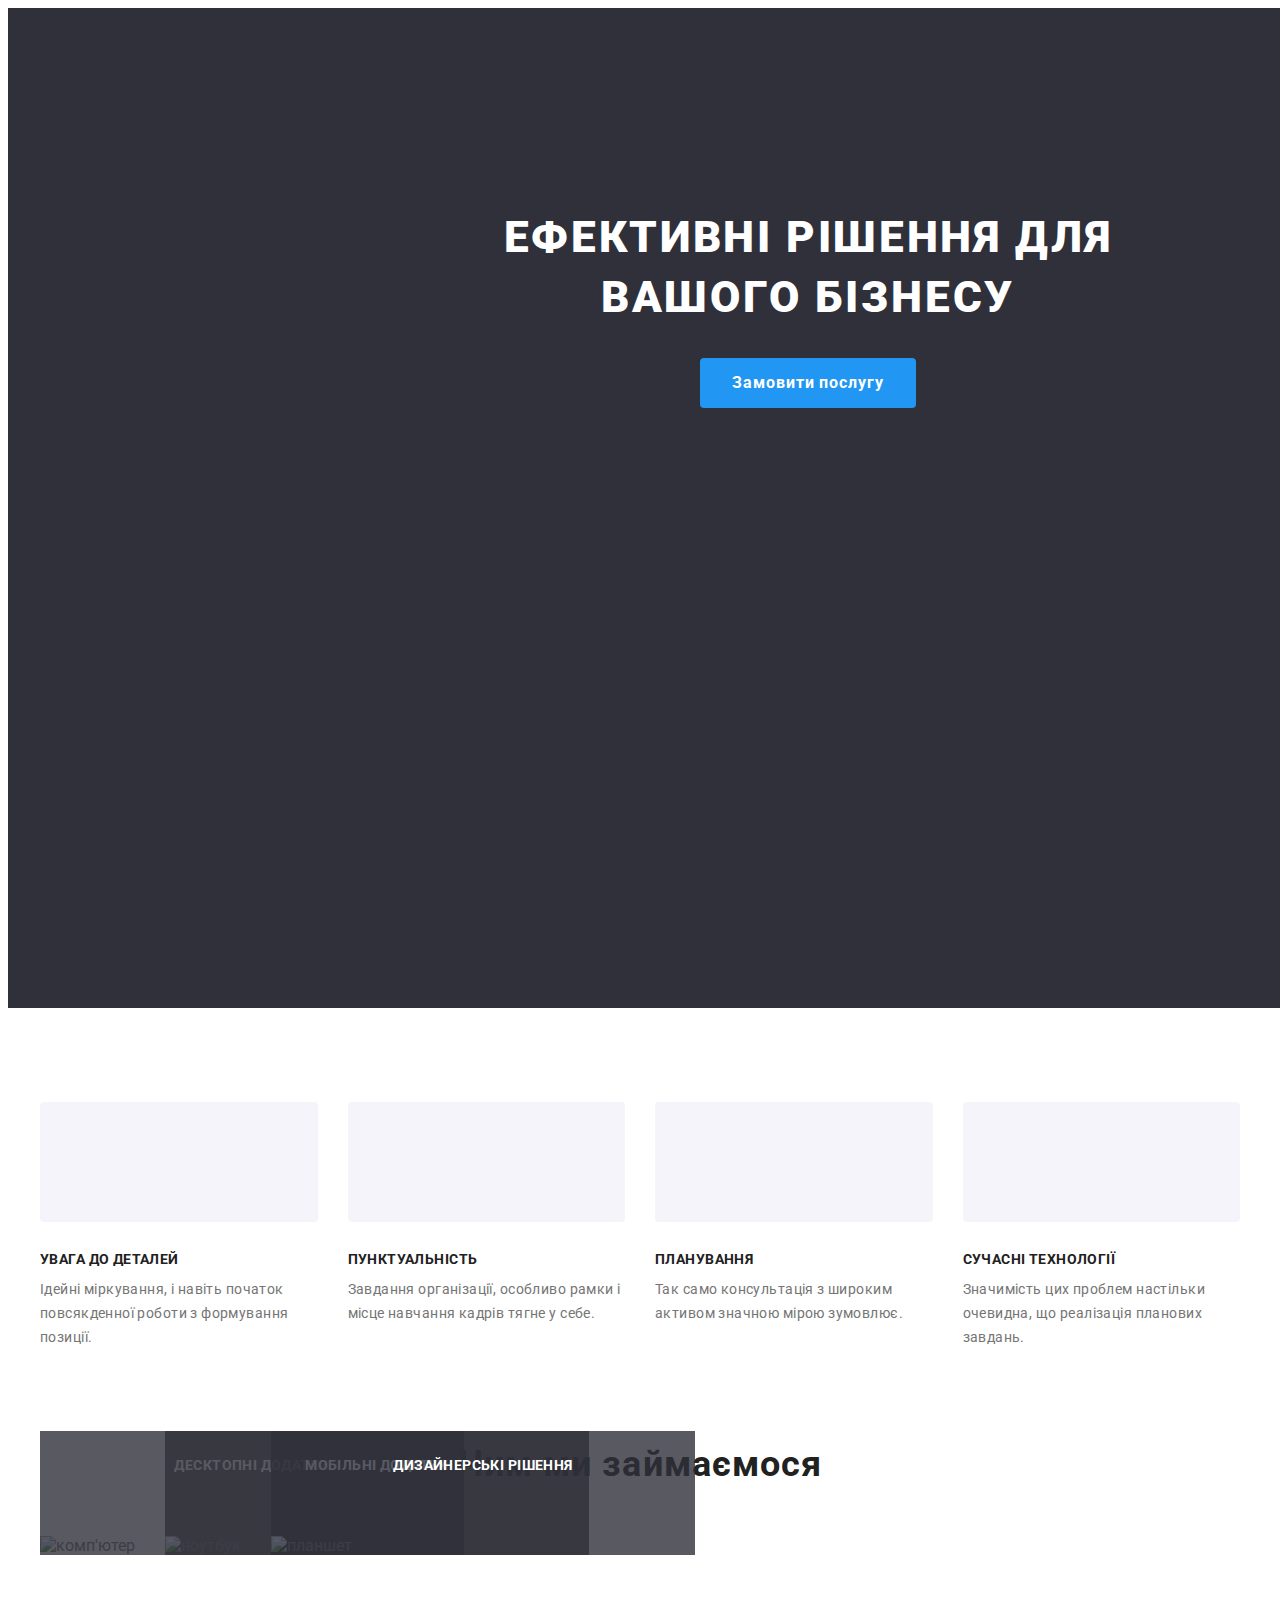
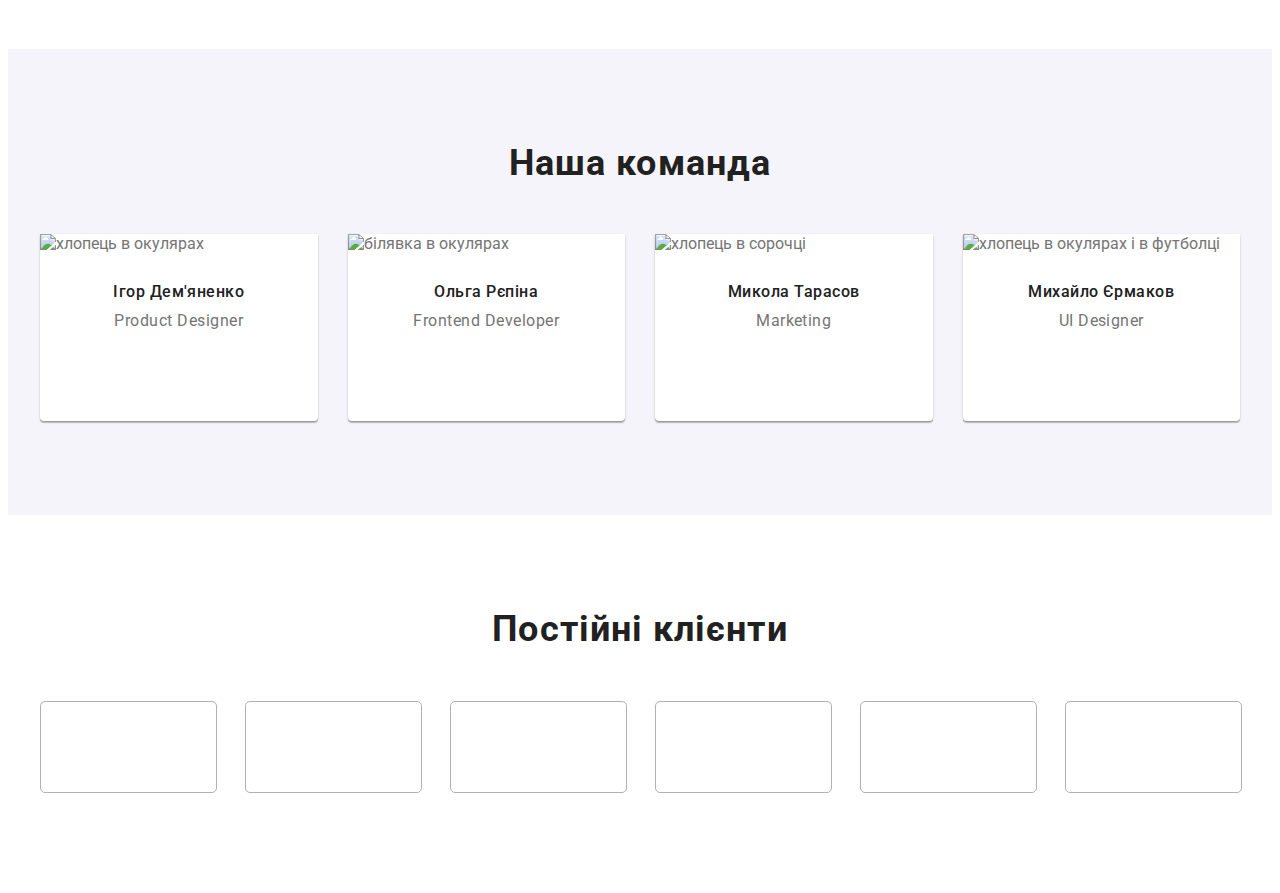
==== index.html @ dd95f2dc "hw 08-1" ====
<!DOCTYPE html>
<html lang="uk">
  <head>
    <meta charset="UTF-8" />
    <meta http-equiv="X-UA-Compatible" content="IE=edge" />
    <meta name="viewport" content="width=device-width, initial-scale=1.0" />
    <link rel="preconnect" href="https://fonts.googleapis.com" />
    <link rel="preconnect" href="https://fonts.gstatic.com" crossorigin />
    <link
      href="https://fonts.googleapis.com/css2?family=Raleway:wght@700&family=Roboto:wght@400;500;700;900&display=swap"
      rel="stylesheet"
    />
    <link
      rel="stylesheet" href="https://cdnjs.cloudflare.com/ajax/libs/modern-normalize/1.1.0/modern-normalize.min.css" integrity="sha512-wpPYUAdjBVSE4KJnH1VR1HeZfpl1ub8YT/NKx4PuQ5NmX2tKuGu6U/JRp5y+Y8XG2tV+wKQpNHVUX03MfMFn9Q==" crossorigin="anonymous" referrerpolicy="no-referrer" />
      <link rel="stylesheet" href="./css/main.min.css" />
    <title>Студія</title>
  </head>
  <body>
    <!-- Шапка сайту -->
    <!-- <header class="page-header">
      <div class="container main-nav">
        <nav class="header-nav">
          <a href="./index.html" class="header-logo link"
            ><span class="logo">Web</span>Studio</a
          >
          <ul class="nav-list list">
            <li class="item">
              <a href="" class="header-link link current">Студія</a>
            </li>
            <li class="item">
              <a href="./portfolio.html" class="header-link link">Портфоліо</a>
            </li>
            <li class="item">
              <a href="" class="header-link link">Контакти</a>
            </li>
          </ul>
        </nav>
        
        <ul class="contact-list list">
          <li class="item">
            <a href="mailto:info@devstudio.com" class="contact-link link"
              > <svg class="contact-icon" width="16" height="12">
                <use href="./images/icons.svg#icon-envelope"></use>
              </svg>info@devstudio.com</a
            >
          </li>
          <li class="item">
            <a href="tel:+380961111111" class="contact-link link"
              ><svg class="contact-icon" width="10" height="16">
                <use href="./images/icons.svg#icon-smartphone"></use>
              </svg>+38 096 111 11 11</a
            >
          </li>
        </ul>
        
      </div>
    </header> -->
    <main>
      <!-- секція герой -->
      <section class="hero bg">
        <div class="container">
        <h1 class="hero-title">Ефективні рішення для вашого бізнесу</h1>
        <button type="button" class="hero-btn" data-modal-open>Замовити послугу</button>
        </div>
      </section>
      <!-- секція наші переваги -->
      <section class="section">
        <div class="container">
        <h2 class="section-title visually-hidden">Наші переваги</h2>
        <ul class="list card-list">
          <li class="card-list__item">
            <div class="card-list__icon-container">
              <svg class="card-list__icon" width="70" height="70">
                <use href="./images/icons.svg#icon-antenna"></use>
              </svg>
            </div>
            <h3 class="card-list__title">Увага до деталей</h3>
            <p class="card-list__text">
              Ідейні міркування, і навіть початок повсякденної роботи з
              формування позиції.
            </p>
          </li>
          <li class="card-list__item">
            <div class="card-list__icon-container">
              <svg class="card-list__icon" width="70" height="70">
                <use href="./images/icons.svg#icon-clock"></use>
              </svg>
            </div>
            <h3 class="card-list__title">Пунктуальність</h3>
            <p class="card-list__text">
              Завдання організації, особливо рамки і місце навчання кадрів тягне
              у себе.
            </p>
          </li>
          <li class="card-list__item">
            <div class="card-list__icon-container">
              <svg class="card-list__icon" width="70" height="70">
                <use href="./images/icons.svg#icon-diagram"></use>
              </svg>
            </div>
            <h3 class="card-list__title">Планування</h3>
            <p class="card-list__text">
              Так само консультація з широким активом значною мірою зумовлює.
            </p>
          </li>
          <li class="card-list__item">
            <div class="card-list__icon-container">
              <svg class="card-list__icon" width="70" height="70">
                <use href="./images/icons.svg#icon-astronaut"></use>
              </svg>
            </div>
            <h3 class="card-list__title">Сучасні технології</h3>
            <p class="card-list__text">
              Значимість цих проблем настільки очевидна, що реалізація планових
              завдань.
            </p>
          </li>
        </ul>
        </div>
      </section>
      <!-- секція Завдання -->
      <section class="section picture-section">
        <div class="container">
        <h2 class="section-title">Чим ми займаємося</h2>
        <ul class="list picture-list">
          <li class="picture-list__item">
            <img src="./images/img1.jpg" alt="комп'ютер" width="370" />
            <p class="picture-list__text">Десктопні додатки</p>
          </li>
          
          <li class="picture-list__item">
            <img src="./images/img2.jpg" alt="ноутбук" width="370" />
            <p class="picture-list__text">Мобільні додатки</p>
          </li>
          <li class="picture-list__item">
            <img src="./images/img3.jpg" alt="планшет" width="370" />
            <p class="picture-list__text">Дизайнерські рішення</p>
          </li>
        </ul>
        </div>
      </section>
      <!-- секція наша команда  -->
      <section class="section comand">
        <div class="container">
        <h2 class="section-title">Наша команда</h2>
        <ul class="comand-list list">
          <li class="comand-item">
            <img src="./images/img4.jpg" class="comand-photo" alt="хлопець в окулярах" width="270" />
            <div class="personal-card">
            <h3 class="comand-name">Ігор Дем'яненко</h3>
            <p class="comand-text" lang="en">Product Designer</p>
            <ul class="comand-soc-list list">
              <li class="comand-soc-item">
                <a href="" class="comand-soc-link link"
                target="_blank" rel="noopener noreferrer nofollow">
                  <svg class="comand-soc-icon" width="20" height="20">
                    <use href="./images/icons.svg#icon-instagram"></use>
                  </svg>
                </a>
              </li>
              <li class="comand-soc-item">
                <a href="" class="comand-soc-link link"
                target="_blank"
              rel="noopener noreferrer nofollow">
                  <svg class="comand-soc-icon" width="20" height="20">
                    <use href="./images/icons.svg#icon-twitter"></use>
                  </svg>
                </a>
              </li>
              <li class="comand-soc-item">
                <a href="" class="comand-soc-link link"
                target="_blank"
              rel="noopener noreferrer nofollow">
                  <svg class="comand-soc-icon" width="20" height="20">
                    <use href="./images/icons.svg#icon-facebook"></use>
                  </svg>
                </a>
              </li>
              <li class="comand-soc-item">
                <a href="" class="comand-soc-link link"
                target="_blank"
              rel="noopener noreferrer nofollow">
                  <svg class="comand-soc-icon" width="20" height="20">
                    <use href="./images/icons.svg#icon-linkedin"></use>
                  </svg>
                </a>
              </li>

            </ul>
            </div>
          </li>
          <li class="comand-item">
            <img src="./images/img5.jpg" class="comand-photo" alt="білявка в окулярах" width="270" />
            <div class="personal-card">
            <h3 class="comand-name">Ольга Рєпіна</h3>
            <p class="comand-text" lang="en">Frontend Developer</p>
            <ul class="comand-soc-list list">
              <li class="comand-soc-item">
                <a href="" class="comand-soc-link link"
                target="_blank"
              rel="noopener noreferrer nofollow">
                  <svg class="comand-soc-icon" width="20" height="20">
                    <use href="./images/icons.svg#icon-instagram"></use>
                  </svg>
                </a>
              </li>
              <li class="comand-soc-item">
                <a href="" class="comand-soc-link link"
                target="_blank"
              rel="noopener noreferrer nofollow">
                  <svg class="comand-soc-icon" width="20" height="20">
                    <use href="./images/icons.svg#icon-twitter"></use>
                  </svg>
                </a>
              </li>
              <li class="comand-soc-item">
                <a href="" class="comand-soc-link link"
                target="_blank"
              rel="noopener noreferrer nofollow">
                  <svg class="comand-soc-icon" width="20" height="20">
                    <use href="./images/icons.svg#icon-facebook"></use>
                  </svg>
                </a>
              </li>
              <li class="comand-soc-item">
                <a href="" class="comand-soc-link link"
                target="_blank"
              rel="noopener noreferrer nofollow">
                  <svg class="comand-soc-icon" width="20" height="20">
                    <use href="./images/icons.svg#icon-linkedin"></use>
                  </svg>
                </a>
              </li>

            </ul>
            </div>
          </li>
          <li class="comand-item">
            <img src="./images/img6.jpg" class="comand-photo" alt="хлопець в сорочці" width="270" />
            <div class="personal-card">
            <h3 class="comand-name">Микола Тарасов</h3>
            <p class="comand-text" lang="en">Marketing</p>
            <ul class="comand-soc-list list">
              <li class="comand-soc-item">
                <a href="" class="comand-soc-link link"
                target="_blank"
              rel="noopener noreferrer nofollow">
                  <svg class="comand-soc-icon" width="20" height="20">
                    <use href="./images/icons.svg#icon-instagram"></use>
                  </svg>
                </a>
              </li>
              <li class="comand-soc-item">
                <a href="" class="comand-soc-link link"
                target="_blank"
              rel="noopener noreferrer nofollow">
                  <svg class="comand-soc-icon" width="20" height="20">
                    <use href="./images/icons.svg#icon-twitter"></use>
                  </svg>
                </a>
              </li>
              <li class="comand-soc-item">
                <a href="" class="comand-soc-link link"
                target="_blank"
              rel="noopener noreferrer nofollow">
                  <svg class="comand-soc-icon" width="20" height="20">
                    <use href="./images/icons.svg#icon-facebook"></use>
                  </svg>
                </a>
              </li>
              <li class="comand-soc-item">
                <a href="" class="comand-soc-link link"
                target="_blank"
              rel="noopener noreferrer nofollow">
                  <svg class="comand-soc-icon" width="20" height="20">
                    <use href="./images/icons.svg#icon-linkedin"></use>
                  </svg>
                </a>
              </li>

            </ul>
            </div>
          </li>
          <li class="comand-item">
            <img
              src="./images/img7.jpg" class="comand-photo"
              alt="хлопець в окулярах і в футболці"
              width="270"
            />
            <div class="personal-card">
            <h3 class="comand-name">Михайло Єрмаков</h3>
            <p class="comand-text" lang="en">UI Designer</p>
            <ul class="comand-soc-list list">
              <li class="comand-soc-item">
                <a href="" class="comand-soc-link link"
                target="_blank"
              rel="noopener noreferrer nofollow">
                  <svg class="comand-soc-icon" width="20" height="20">
                    <use href="./images/icons.svg#icon-instagram"></use>
                  </svg>
                </a>
              </li>
              <li class="comand-soc-item">
                <a href="" class="comand-soc-link link"
                target="_blank"
              rel="noopener noreferrer nofollow">
                  <svg class="comand-soc-icon" width="20" height="20">
                    <use href="./images/icons.svg#icon-twitter"></use>
                  </svg>
                </a>
              </li>
              <li class="comand-soc-item">
                <a href="" class="comand-soc-link link"
                target="_blank"
              rel="noopener noreferrer nofollow">
                  <svg class="comand-soc-icon" width="20" height="20">
                    <use href="./images/icons.svg#icon-facebook"></use>
                  </svg>
                </a>
              </li>
              <li class="comand-soc-item">
                <a href="" class="comand-soc-link link"
                target="_blank"
              rel="noopener noreferrer nofollow">
                  <svg class="comand-soc-icon" width="20" height="20">
                    <use href="./images/icons.svg#icon-linkedin"></use>
                  </svg>
                </a>
              </li>

            </ul>
            </div>
          </li>
        </ul>
        </div>
      </section>
      <section class="section clients">
        <div class="container">
          <h2 class="section-title">Постійні клієнти</h2>
          <ul class="list icon-list">
          <li class="icon-list__item">
            <a href="" class="link icon-list__link" target="_blank"
              rel="noopener noreferrer nofollow">
              <svg class="icon-list__soc-icon" width="106" height="60">
                <use href="./images/icons.svg#icon-logo"></use>
              </svg>
            </a>
          </li>
          <li class="icon-list__item">
            <a href="" class="link icon-list__link" target="_blank"
              rel="noopener noreferrer nofollow">
              <svg class="icon-list__soc-icon" width="106" height="60">
                <use href="./images/icons.svg#icon-logo-1"></use>
              </svg>
            </a>
          </li>
          <li class="icon-list__item">
            <a href="" class="link icon-list__link" target="_blank"
              rel="noopener noreferrer nofollow">
              <svg class="icon-list__soc-icon" width="106" height="60">
                <use href="./images/icons.svg#icon-logo-2"></use>
              </svg>
            </a>
          </li>
          <li class="icon-list__item">
            <a href="" class="link icon-list__link" target="_blank"
              rel="noopener noreferrer nofollow">
              <svg class="icon-list__soc-icon" width="106" height="60">
                <use href="./images/icons.svg#icon-logo-3"></use>
              </svg>
            </a>
          </li>
          <li class="icon-list__item">
            <a href="" class="link icon-list__link" target="_blank"
              rel="noopener noreferrer nofollow">
              <svg class="icon-list__soc-icon" width="106" height="60">
                <use href="./images/icons.svg#icon-logo-4"></use>
              </svg>
            </a>
          </li>
          <li class="icon-list__item">
            <a href="" class="link icon-list__link" target="_blank"
              rel="noopener noreferrer nofollow">
              <svg class="icon-list__soc-icon" width="106" height="60">
                <use href="./images/icons.svg#icon-logo-5"></use>
              </svg>
            </a>
          </li>
          </ul>
        </div>
      </section>
    </main>
    <!-- футер -->
    <!-- <footer class="page-footer">
      <div class="container">
        <div class="address-container">
      <a href="./index.html" class="header-logo link"
        ><span class="logo">Web</span>Studio</a
      >
      <address class="address">
        <ul class="footer-list list">
          <li class="item">
            <a
              href="https://goo.gl/maps/CPtrU1FHBa2aNyZL9"
              target="_blank"
              rel="noopener noreferrer nofollow"
              class="address-link link"
              >м. Київ, пр-т Лесі Українки, 26</a
            >
          </li>
          <li class="item">
            <a href="mailto:info@devstudio.com" class="address-contacts link"
              >info@devstudio.com</a
            >
          </li>
          <li class="item">
            <a href="tel:+380961111111" class="address-contacts link"
              >+38 096 111 11 11</a
            >
          </li>
        </ul>
      </address>
      </div>  
      
      <div class="footer-soc">
        <p class="footer-soc-title">Приєднуйтесь</p> 
          <ul class="footer-soc-list list">
            <li class="footer-soc-item">
                <a href="" class="footer-soc-link link"
                target="_blank" rel="noopener noreferrer nofollow">
                  <svg class="footer-soc-icon" width="20" height="20">
                    <use href="./images/icons.svg#icon-instagram"></use>
                  </svg>
                  </a>
            </li>
              <li class="footer-soc-item">
                <a href="" class="footer-soc-link link"
                target="_blank"
              rel="noopener noreferrer nofollow">
                  <svg class="footer-soc-icon" width="20" height="20">
                    <use href="./images/icons.svg#icon-twitter"></use>
                  </svg>
                </a>
              </li>
              <li class="footer-soc-item">
                <a href="" class="footer-soc-link link"
                target="_blank"
              rel="noopener noreferrer nofollow">
                  <svg class="footer-soc-icon" width="20" height="20">
                    <use href="./images/icons.svg#icon-facebook"></use>
                  </svg>
                </a>
              </li>
              <li class="footer-soc-item">
                <a href="" class="footer-soc-link link"
                target="_blank"
              rel="noopener noreferrer nofollow">
                  <svg class="footer-soc-icon" width="20" height="20">
                    <use href="./images/icons.svg#icon-linkedin"></use>
                  </svg>
                </a>
              </li>
          </ul>
        
      </div>
      <div class="send-container">
        <p class="send-title">Підпишіться на розсилку</p>
        <form class="user-send">          
          <input 
          type="email"
          name="email"
          id="email"
          class="send-input"
          placeholder="E-mail">
          <button type="submit" class="send-btn">Підписатися</button>          
        </form>
      </div>
      </div>
    </footer> -->


    <!-- <div class="backdrop is-hidden" data-modal>
      <div class="modal">
        <button type="button" class="modal-close" data-modal-close>
          <svg class="modal-close-icon" width="18" height="18">
            <use href="./images/icons.svg#icon-close-black"></use>
          </svg>
        </button>
        <p class="modal-title">Залиште свої дані, ми вам передзвонимо</p>
        <form  class="modal-form">
          <div class="modal-field">
          <label for="user-name" class="input-label">Ім'я</label>           
          <div class="input-wrap">
          <input
                type="text"
                name="user-name"
                class="modal-input"                
                id="user-name"/>
          <svg class="modal-input-icon" width="18" height="18">
            <use href="./images/icons.svg#icon-person-modal"></use>
          </svg>
          </div>
          </div>
          
          <div class="modal-field">
          <label for="user-tel" class="input-label">Телефон</label>            
          <div class="input-wrap">
          <input type="tel" name="user-tel" class="modal-input" id="user-tel">
          <svg class="modal-input-icon" width="18" height="18">
            <use href="./images/icons.svg#icon-phone-modal"></use>
          </svg>
          </div> 
          </div>
          <div class="modal-field">
          <label for="user-email" class="input-label">Пошта</label>             
          <div class="input-wrap">
          <input type="email" name="user-email" class="modal-input" id="user-email">
          <svg class="modal-input-icon" width="18" height="18">
            <use href="./images/icons.svg#icon-email-modal"></use>
          </svg>
        </div> 
        </div>
        
            <label for="user-comment" class="input-label">Коментар</label>
            <textarea
              name="user-comment"
              id="user-comment"
              class="modal-text"
              placeholder="Введіть текст"></textarea> 

              <div class="modal-field modal-check">
            <input
              type="checkbox"
              name="privacy"
              id="privacy"
              class="input-check visually-hidden"/>
            <label for="privacy" class="check-text">
              <span>
                <svg class="check-icon" width="16" height="15">
                  <use href="./images/icons.svg#icon-check"></use>
                </svg>
              </span>
            Погоджуюся з розсилкою та приймаю <a href="" class="check-deal"> Умови договору</a></label>
          </div>         
                                
          <button type="submit" class="modal-send">Відправити</button>
        </form>
      </div>
      </div> -->
    
    <script src="./js/modal.js"></script>
  </body>
</html>
---- css/main.min.css ----
:root{--page-back-color: #ffffff;--hero-back-color: #2f303a;--command-back-color: #f5f4fa;--footer-back-color: #2f303a;--primary-text-color: #757575;--title-text-color: #212121;--accent-text-color: #2196f3;--logo-text-color: #000000;--header-contacts-color: #757575;--hero-title-color: #ffffff;--footer-address-color: #ffffff;--footer-contacts-color: rgba(255, 255, 255, 0.6);--color-border-clients: #AFB1B8;--comand-soc-link: #AFB1B8;--color-soc-footer: #ffffff;--comand-soc-hover: #2196f3;--color-projects-top: #ffffff;--background-modal: #ffffff;--color-modal-title: #212121;--button-form-send: #2196f3;--background-form-send: #188CE8;--modal-label: #757575}p,h1,h2,h3,h4,h5,h6{margin:0}ul,ol{padding-left:0;margin:0}button{cursor:pointer}address{font-style:normal}img{display:block;max-width:100%;height:auto;width:100%}body{background:var(--page-back-color);font-family:"Roboto",sans-serif;color:var(--primary-text-color)}.link{text-decoration:none}.list{list-style:none}.section{padding-top:60px;padding-bottom:60px}.section:nth-child(3){padding-top:0}@media screen and (min-width: 1200px){.section{padding-top:94px;padding-bottom:94px}}.visually-hidden{position:absolute;white-space:nowrap;width:1px;height:1px;overflow:hidden;border:0;padding:0;clip:rect(0 0 0 0);-webkit-clip-path:inset(50%);clip-path:inset(50%);margin:-1px}.container{width:100%;margin-left:auto;margin-right:auto;padding:0 15px}@media screen and (min-width: 480px){.container{max-width:480px}}@media screen and (min-width: 768px){.container{max-width:768px}}@media screen and (min-width: 1200px){.container{max-width:1200px}}.section-title{margin-bottom:30px;font-weight:700;font-size:28px;line-height:1.18;letter-spacing:.03em;text-align:center;color:var(--title-text-color)}@media screen and (min-width: 1200px){.section-title{margin-bottom:50px;font-weight:700;font-size:36px;line-height:1.16;letter-spacing:.03em}}.backdrop{width:100%;height:100%;background-color:rgba(0,0,0,.2);position:fixed;top:0;transition:opacity 250ms cubic-bezier(0.4, 0, 0.2, 1),visibility 250ms cubic-bezier(0.4, 0, 0.2, 1)}.modal{padding:40px;position:absolute;top:50%;left:50%;transform:translate(-50%, -50%) scale(1);transition:transform 250ms cubic-bezier(0.4, 0, 0.2, 1);width:528px;min-height:581px;background:var(--background-modal);box-shadow:0px 1px 3px rgba(0,0,0,.12),0px 1px 1px rgba(0,0,0,.14),0px 2px 1px rgba(0,0,0,.2);border-radius:4px}.backdrop.is-hidden .modal{transform:translate(-50%, -50%) scale(0)}.modal-close{width:30px;height:30px;background-color:rgba(0,0,0,0);border:1px solid rgba(0,0,0,.1);border-radius:50%;position:absolute;top:8px;right:8px;display:flex;align-items:center;justify-content:center;cursor:pointer;transition:fill 250ms cubic-bezier(0.4, 0, 0.2, 1)}.modal-close:hover,.modal-close:focus{fill:var(--comand-soc-hover)}.backdrop.is-hidden{opacity:0;visibility:hidden;pointer-events:none}.modal-title{margin-bottom:12px;font-weight:700;font-size:20px;line-height:1.15;letter-spacing:.03em;text-align:center;color:var(--color-modal-title)}.modal-field{margin-bottom:10px}.input-wrap{position:relative}.modal-input-icon{position:absolute;left:12px;top:50%;transform:translateY(-50%);transition:fill 250ms cubic-bezier(0.4, 0, 0.2, 1)}.modal-input:focus+.modal-input-icon,.modal-input:hover+.modal-input-icon{fill:var(--button-form-send)}.modal-input{width:100%;height:40px;border:1px solid rgba(33,33,33,.2);border-radius:4px;padding-left:42px;outline:rgba(0,0,0,0);color:#3d3e45;font-size:14px;transition:border-color 250ms cubic-bezier(0.4, 0, 0.2, 1)}.modal-input:focus,.modal-input:hover{border-color:var(--button-form-send)}.modal-input::-moz-placeholder{font-size:12px;color:rgba(117,117,117,.5);-moz-transition:color 250ms cubic-bezier(0.4, 0, 0.2, 1);transition:color 250ms cubic-bezier(0.4, 0, 0.2, 1)}.modal-input:-ms-input-placeholder{font-size:12px;color:rgba(117,117,117,.5);-ms-transition:color 250ms cubic-bezier(0.4, 0, 0.2, 1);transition:color 250ms cubic-bezier(0.4, 0, 0.2, 1)}.modal-input::placeholder{font-size:12px;color:rgba(117,117,117,.5);transition:color 250ms cubic-bezier(0.4, 0, 0.2, 1)}.input-label{font-size:12px;display:block;margin-bottom:4px;color:var(--modal-label)}.modal-text{width:100%;height:120px;padding-top:12px;padding-left:16px;padding-right:16px;padding-bottom:12px;border:1px solid rgba(33,33,33,.2);border-radius:4px;outline:none;resize:none;color:var(--modal-label)}.modal-text::-moz-placeholder{font-size:12px;color:rgba(117,117,117,.5);-moz-transition:color 250ms cubic-bezier(0.4, 0, 0.2, 1);transition:color 250ms cubic-bezier(0.4, 0, 0.2, 1)}.modal-text:-ms-input-placeholder{font-size:12px;color:rgba(117,117,117,.5);-ms-transition:color 250ms cubic-bezier(0.4, 0, 0.2, 1);transition:color 250ms cubic-bezier(0.4, 0, 0.2, 1)}.modal-text::placeholder{font-size:12px;color:rgba(117,117,117,.5);transition:color 250ms cubic-bezier(0.4, 0, 0.2, 1)}.modal-send{width:200px;height:50px;padding:10px 52px;margin-left:auto;margin-right:auto;font-weight:700;font-size:16px;line-height:1.9;letter-spacing:.06em;display:flex;justify-content:center;align-items:center;text-align:center;border:none;color:var(--background-modal);background-color:var(--button-form-send);box-shadow:0px 4px 4px rgba(0,0,0,.15);border-radius:4px;transition:background-color 250ms cubic-bezier(0.4, 0, 0.2, 1)}.modal-send:hover,.modal-send:focus{background-color:var(--background-form-send)}.modal-check{display:flex;justify-content:center;align-items:center}.check-text{font-weight:400;font-size:14px;line-height:1.71;letter-spacing:.03em;display:flex;align-items:center;position:relative;margin-top:20px;margin-bottom:30px}.check-text span{width:16px;height:15px;border:2px solid #212121;border-radius:3px;margin-right:7px;display:flex;align-items:center;justify-content:center;fill:rgba(0,0,0,0);transition:background-color 250ms cubic-bezier(0.4, 0, 0.2, 1),fill 250ms cubic-bezier(0.4, 0, 0.2, 1)}.check-deal{color:var(--button-form-send);margin-left:5px}.input-check:checked+.check-text span{background-color:var(--button-form-send);border-color:rgba(0,0,0,0);fill:var(--background-modal);background-origin:border-box}.page-header{border-bottom:1px solid #ececec}.page-header .header-logo{display:block;padding-top:24px;padding-bottom:25px}.main-nav{display:flex}.header-nav{display:flex;align-items:center}.header-logo{font-family:"Raleway";font-weight:700;font-size:26px;line-height:1.19;letter-spacing:.03em;color:var(--logo-text-color)}.logo{color:var(--accent-text-color)}.header-link{position:relative;display:block;padding-top:32px;padding-bottom:32px;font-weight:500;font-size:14px;line-height:1.14;letter-spacing:.02em;color:var(--title-text-color);transition:color 250ms cubic-bezier(0.4, 0, 0.2, 1)}.header-link:hover,.header-link:focus{color:var(--accent-text-color)}.header-link.current{color:var(--accent-text-color)}.header-link.current::after{content:"";width:100%;height:4px;background-color:#2196f3;border-radius:2px;position:absolute;display:block;bottom:-1px}.contact-list{display:flex;margin-left:auto;gap:50px}.contact-link{display:flex;align-items:center;padding-top:32px;padding-bottom:32px;font-weight:500;font-size:14px;line-height:1.14;letter-spacing:.02em;color:var(--header-contacts-color);fill:var(--header-contacts-color);transition:color 250ms cubic-bezier(0.4, 0, 0.2, 1),fill 250ms cubic-bezier(0.4, 0, 0.2, 1)}.contact-link:hover,.contact-link:focus{color:var(--accent-text-color);fill:var(--accent-text-color)}.nav-list{display:flex;margin-left:93px;gap:50px}.contact-icon{margin-right:10px}.hero{text-align:center;background:var(--hero-back-color);padding:200px 0}.bg{width:1600px;height:600px;margin-left:auto;margin-right:auto;background-image:linear-gradient(rgba(47, 48, 58, 0.4), rgba(47, 48, 58, 0.4)),url(../images/img101.jpg);background-repeat:no-repeat;background-position:center;background-size:cover}.hero-title{margin-bottom:30px;margin-right:auto;margin-left:auto;width:696px;font-weight:900;font-size:44px;line-height:1.36;letter-spacing:.06em;text-align:center;text-transform:uppercase;color:var(--hero-title-color)}.hero-btn{min-width:216px;height:50px;border:none;border-radius:4px;font-family:inherit;font-weight:700;font-size:16px;line-height:1.87;letter-spacing:.06em;color:var(--hero-title-color);background:var(--accent-text-color);transition:background-color 250ms cubic-bezier(0.4, 0, 0.2, 1)}.hero-btn:hover,.hero-btn:focus{background-color:#188ce8;cursor:pointer}.card-list{display:flex;flex-wrap:wrap;gap:30px}.card-list__item{width:100%}@media screen and (min-width: 768px){.card-list__item{flex-basis:calc((100% - 30px)/2)}}@media screen and (min-width: 1200px){.card-list__item{flex-basis:calc((100% - 90px)/4)}}.card-list__icon-container{height:120px;align-items:center;margin-bottom:30px;border-radius:4px;display:flex;justify-content:center;background-color:var(--command-back-color)}.card-list__title{margin-bottom:10px;font-weight:700;font-size:14px;line-height:1.14;letter-spacing:.03em;text-transform:uppercase;color:var(--title-text-color)}@media screen and (max-width: 767px){.card-list__title{text-align:center}}.card-list__text{font-weight:400;font-size:14px;line-height:1.71;letter-spacing:.03em}.picture-section{display:none}@media screen and (min-width: 1200px){.picture-section{display:block}}.picture-list{display:flex;gap:30px}.picture-list__item{position:relative}.picture-list__text{width:370px;height:70px;padding:27px;color:var(--hero-title-color);position:absolute;bottom:0;background:rgba(47,48,58,.8);font-weight:700;font-size:14px;line-height:1.14;letter-spacing:.03em;text-align:center;text-transform:uppercase}.comand{background:var(--command-back-color)}.comand-list{display:flex;flex-wrap:wrap;gap:30px}.comand-item{width:100%;box-shadow:0px 1px 3px rgba(0,0,0,.12),0px 1px 1px rgba(0,0,0,.14),0px 2px 1px rgba(0,0,0,.2);border-radius:0px 0px 4px 4px;background:var(--hero-title-color)}@media screen and (min-width: 768px){.comand-item{flex-basis:calc((100% - 30px)/2)}}@media screen and (min-width: 1200px){.comand-item{flex-basis:calc((100% - 90px)/4)}}.comand-photo{margin-bottom:30px}.comand-name{margin-bottom:10px;font-weight:500;font-size:16px;line-height:1.18;letter-spacing:.03em;text-align:center;color:var(--title-text-color)}.comand-text{margin-bottom:16px;font-weight:400;font-size:16px;line-height:1.18;letter-spacing:.03em;text-align:center}.comand-soc-list{display:flex;justify-content:center;gap:10px;margin-bottom:30px}.comand-soc-item{width:44px;height:44px}.comand-soc-link{width:100%;height:100%;border-radius:50%;display:flex;align-items:center;justify-content:center;transition:background-color 250ms cubic-bezier(0.4, 0, 0.2, 1),fill 250ms cubic-bezier(0.4, 0, 0.2, 1)}.comand-soc-link:hover,.comand-soc-link:focus{background-color:var(--comand-soc-hover)}.comand-soc-icon{fill:var(--comand-soc-link)}.comand-soc-link:hover .comand-soc-icon,.comand-soc-link:focus .comand-soc-icon{fill:var(--color-soc-footer)}.icon-list{display:flex;flex-wrap:wrap;gap:30px}.icon-list__item{width:calc((100% - 30px)/2);height:90px}@media screen and (min-width: 768px){.icon-list__item{width:calc((100% - 60px)/3)}}@media screen and (min-width: 1200px){.icon-list__item{width:calc((100% - 150px)/6)}}.icon-list__link{width:100%;height:100%;border:1px solid #afb1b8;border-radius:5px;display:flex;align-items:center;justify-content:center;transition:border-color 250ms cubic-bezier(0.4, 0, 0.2, 1),fill 250ms cubic-bezier(0.4, 0, 0.2, 1)}.icon-list__link:hover,.icon-list__link:focus{border-color:var(--comand-soc-hover)}.icon-list__soc-icon{fill:var(--color-border-clients);transition:fill 250ms cubic-bezier(0.4, 0, 0.2, 1)}.icon-list__link:hover .icon-list__soc-icon,.icon-list__link:focus .icon-list__soc-icon{fill:var(--comand-soc-hover)}.page-footer{padding:60px 0;background:var(--footer-back-color)}.page-footer .container{display:flex;align-items:baseline}.page-footer .header-logo{display:inline-block;margin-bottom:20px;color:var(--hero-title-color)}.footer-list .item+.item{margin-top:9px}.address-link{display:inline-block;font-size:14px;line-height:1.71;letter-spacing:.03em;color:var(--footer-address-color);transition:color 250ms cubic-bezier(0.4, 0, 0.2, 1)}.address-link:hover,.address-link:focus{color:var(--accent-text-color)}.address-contacts{display:inline-block;font-size:14px;line-height:1.71;letter-spacing:.03em;color:var(--footer-contacts-color);transition:color 250ms cubic-bezier(0.4, 0, 0.2, 1)}.address-contacts:hover,.address-contacts:focus{color:var(--accent-text-color)}.footer-soc{margin-left:70px}.footer-soc-title{display:inline-block;margin-bottom:20px;font-weight:700;font-size:14px;line-height:1.14;letter-spacing:.03em;text-transform:uppercase;color:var(--color-soc-footer)}.footer-soc-list{display:flex;gap:10px}.footer-soc-item{width:44px;height:44px}.footer-soc-link{width:100%;height:100%;border-radius:50%;display:flex;align-items:center;justify-content:center;background-color:rgba(255,255,255,.1);transition:background-color 250ms cubic-bezier(0.4, 0, 0.2, 1),fill 250ms cubic-bezier(0.4, 0, 0.2, 1)}.footer-soc-link:hover,.footer-soc-link:focus{background-color:var(--comand-soc-hover)}.footer-soc-icon{fill:var(--color-soc-footer);transition:fill 250ms cubic-bezier(0.4, 0, 0.2, 1)}.footer-soc-link:hover .footer-soc-icon,.footer-soc-link:focus .footer-soc-icon{fill:var(--color-soc-footer)}.send-container{margin-left:auto}.send-title{margin-bottom:20px;font-weight:700;font-size:14px;line-height:1.14;letter-spacing:.03em;text-transform:uppercase;color:var(--hero-title-color)}.user-send{margin:0;display:flex}.send-input{width:358px;height:50px;margin-right:12px;padding-left:16px;border:1px solid rgba(255,255,255,.3);border-radius:4px;background-color:var(--footer-back-color);filter:drop-shadow(0px 4px 4px rgba(0, 0, 0, 0.15))}.send-input::-moz-placeholder{font-family:"Roboto";font-style:normal;font-weight:400;font-size:16px;line-height:1.25;letter-spacing:.03em;color:rgba(255,255,255,.6)}.send-input:-ms-input-placeholder{font-family:"Roboto";font-style:normal;font-weight:400;font-size:16px;line-height:1.25;letter-spacing:.03em;color:rgba(255,255,255,.6)}.send-input::placeholder{font-family:"Roboto";font-style:normal;font-weight:400;font-size:16px;line-height:1.25;letter-spacing:.03em;color:rgba(255,255,255,.6)}.send-btn{display:flex;justify-content:center;align-items:center;margin:0;padding:0;min-width:200px;height:50px;border:none;background-color:var(--accent-text-color);box-shadow:0px 4px 4px rgba(0,0,0,.15);border-radius:4px;font-family:"Roboto";font-style:normal;font-weight:700;font-size:16px;line-height:1.88;letter-spacing:.06em;color:var(--hero-title-color);transition:background-color 250ms cubic-bezier(0.4, 0, 0.2, 1)}.send-btn::after{content:"";height:24px;width:24px;margin-left:10px;background-image:url(../images/icon-send.svg);background-size:auto;background-repeat:no-repeat;background-position:center}.send-btn:hover,.send-btn:focus{cursor:pointer;background-color:var(--background-form-send)}.filter{margin-bottom:50px;display:flex;gap:8px;justify-content:center}.filter-btn{border-radius:4px;border:none;padding:6px 22px;font-family:Roboto;font-weight:500;font-size:16px;line-height:1.62;letter-spacing:.03em;text-align:center;color:var(--title-text-color);background:var(--command-back-color);transition:background-color 250ms cubic-bezier(0.4, 0, 0.2, 1),color 250ms cubic-bezier(0.4, 0, 0.2, 1),box-shadow 250ms cubic-bezier(0.4, 0, 0.2, 1)}.filter-btn:first-child{padding:6px 25px}.filter-btn:hover,.filter-btn:focus{color:var(--hero-title-color);background:var(--accent-text-color);box-shadow:0px 3px 1px rgba(0,0,0,.1),0px 1px 2px rgba(0,0,0,.08),0px 2px 2px rgba(0,0,0,.12)}.projects-list{display:flex;flex-wrap:wrap;gap:30px}.projects-item{flex-basis:calc((100% - 60px)/3)}.card-link{display:inline-block;transition:box-shadow 250ms cubic-bezier(0.4, 0, 0.2, 1)}.card-link:hover,.card-link:focus{box-shadow:0px 1px 1px rgba(0,0,0,.12),0px 4px 4px rgba(0,0,0,.06),1px 4px 6px rgba(0,0,0,.16)}.projects-item-wrap{position:relative;overflow:hidden}.projects-item-top{position:absolute;top:0;padding:63px 24px;font-weight:400;font-size:18px;line-height:1.56;letter-spacing:.03em;color:var(--color-projects-top);background-color:rgba(33,150,243,.9);height:100%;transform:translateY(100%);transition:transform 250ms cubic-bezier(0.4, 0, 0.2, 1)}.card-link:hover .projects-item-top,.card-link:focus .projects-item-top{transform:translateY(0)}.projects-container{padding:20px 24px;border:1px solid #eee;border-top:none}.projects-title{margin-bottom:4px;font-weight:700;font-size:18px;line-height:2;letter-spacing:.06em;color:var(--title-text-color)}.projects-text{font-weight:400;font-size:16px;line-height:1.88;letter-spacing:.03em;color:var(--primary-text-color)}/*# sourceMappingURL=main.min.css.map */
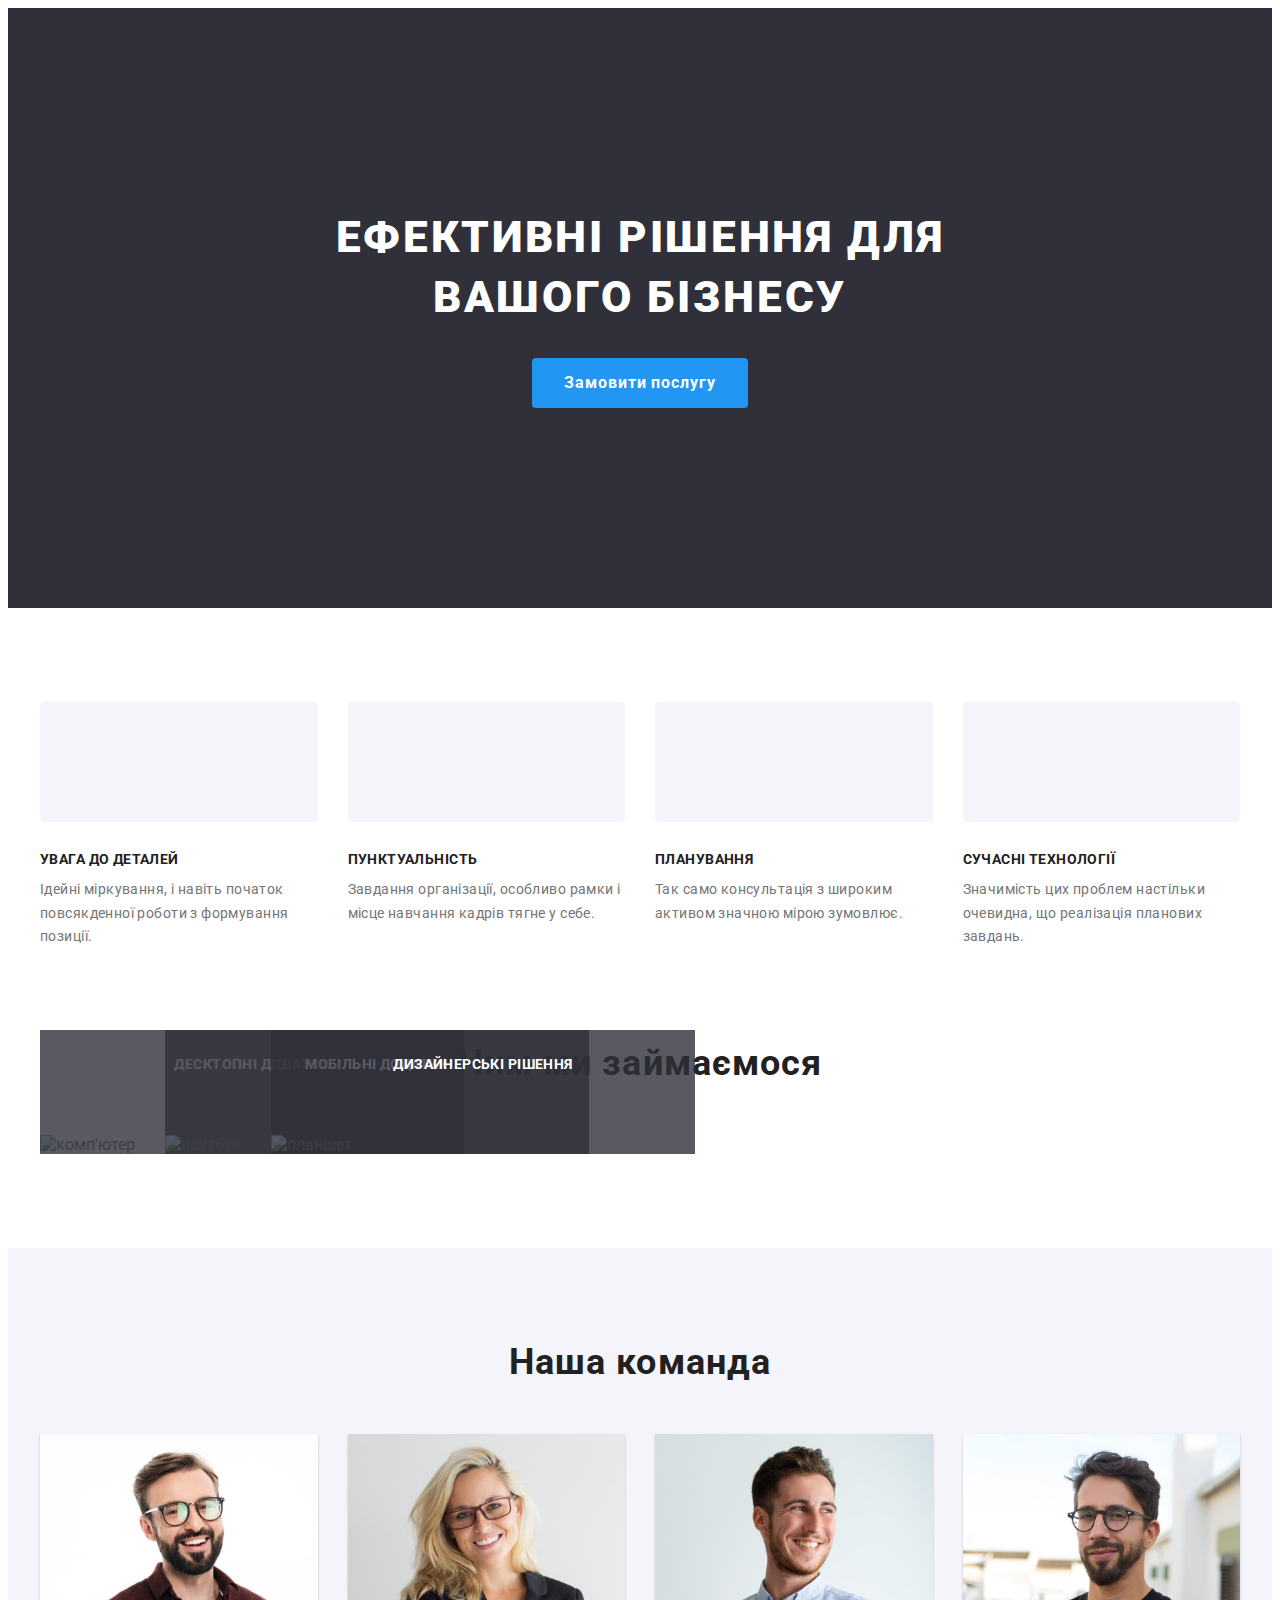
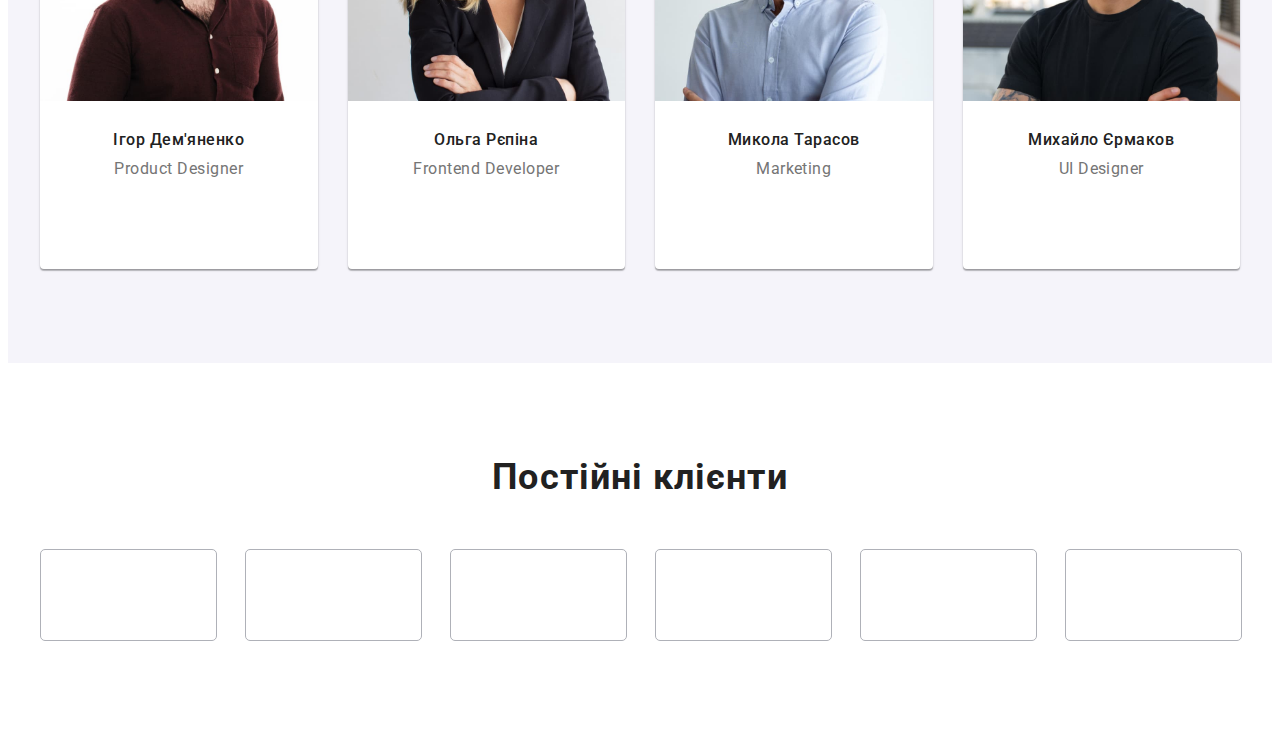
==== commit 3103ba4b: "adaptive-sections" ====
--- a/index.html
+++ b/index.html
@@ -58,7 +58,7 @@
     <main>
       <!-- секція герой -->
       <section class="hero bg">
-        <div class="container">
+        <div class="container hero-container">
         <h1 class="hero-title">Ефективні рішення для вашого бізнесу</h1>
         <button type="button" class="hero-btn" data-modal-open>Замовити послугу</button>
         </div>
@@ -145,7 +145,17 @@
         <h2 class="section-title">Наша команда</h2>
         <ul class="comand-list list">
           <li class="comand-item">
-            <img src="./images/img4.jpg" class="comand-photo" alt="хлопець в окулярах" width="270" />
+            <picture>
+              <source media="(min-width: 1200px)" srcset="./images/team-01-desk-1x.jpg 1x, ./images/team-01-desk-2x.jpg 2x">
+              <source media="(min-width: 768px)" srcset="./images/team-01-tab-1x.jpg 1x, ./images/team-01-tab-2x.jpg 2x">
+              <source media="(min-width: 320px)" srcset="./images/team-01-mob-1x.jpg 1x, ./images/team-01-mob-2x.jpg 2x">
+              <img 
+              src="./images/team-01-desk-1x.jpg" 
+              class="comand-photo" 
+              alt="хлопець в окулярах" 
+              width="450" />
+            </picture>
+            
             <div class="personal-card">
             <h3 class="comand-name">Ігор Дем'яненко</h3>
             <p class="comand-text" lang="en">Product Designer</p>
@@ -190,7 +200,17 @@
             </div>
           </li>
           <li class="comand-item">
-            <img src="./images/img5.jpg" class="comand-photo" alt="білявка в окулярах" width="270" />
+            <picture>
+              <source media="(min-width: 1200px)" srcset="./images/team-02-desk-1x.jpg 1x, ./images/team-02-desk-2x.jpg 2x">
+              <source media="(min-width: 768px)" srcset="./images/team-02-tab-1x.jpg 1x, ./images/team-02-tab-2x.jpg 2x">
+              <source media="(min-width: 320px)" srcset="./images/team-02-mob-1x.jpg 1x, ./images/team-02-mob-2x.jpg 2x">
+              <img 
+              src="./images/team-02-desk-1x.jpg" 
+              class="comand-photo" 
+              alt="білявка в окулярах" 
+              width="450" />
+            </picture>
+            
             <div class="personal-card">
             <h3 class="comand-name">Ольга Рєпіна</h3>
             <p class="comand-text" lang="en">Frontend Developer</p>
@@ -236,7 +256,17 @@
             </div>
           </li>
           <li class="comand-item">
-            <img src="./images/img6.jpg" class="comand-photo" alt="хлопець в сорочці" width="270" />
+            <picture>
+              <source media="(min-width: 1200px)" srcset="./images/team-03-desk-1x.jpg 1x, ./images/team-03-desk-2x.jpg 2x">
+              <source media="(min-width: 768px)" srcset="./images/team-03-tab-1x.jpg 1x, ./images/team-03-tab-2x.jpg 2x">
+              <source media="(min-width: 320px)" srcset="./images/team-03-mob-1x.jpg 1x, ./images/team-03-mob-2x.jpg 2x">
+              <img 
+              src="./images/team-03-desk-1x.jpg" 
+              class="comand-photo" 
+              alt="хлопець в сорочці" 
+              width="450" />
+            </picture>
+            
             <div class="personal-card">
             <h3 class="comand-name">Микола Тарасов</h3>
             <p class="comand-text" lang="en">Marketing</p>
@@ -282,11 +312,17 @@
             </div>
           </li>
           <li class="comand-item">
-            <img
-              src="./images/img7.jpg" class="comand-photo"
+            <picture>
+              <source media="(min-width: 1200px)" srcset="./images/team-04-desk-1x.jpg 1x, ./images/team-04-desk-2x.jpg 2x">
+              <source media="(min-width: 768px)" srcset="./images/team-04-tab-1x.jpg 1x, ./images/team-04-tab-2x.jpg 2x">
+              <source media="(min-width: 320px)" srcset="./images/team-04-mob-1x.jpg 1x, ./images/team-04-mob-2x.jpg 2x">
+              <img
+              src="./images/team-04-desk-1x.jpg" 
+              class="comand-photo"
               alt="хлопець в окулярах і в футболці"
-              width="270"
-            />
+              width="450" />
+            </picture>
+            
             <div class="personal-card">
             <h3 class="comand-name">Михайло Єрмаков</h3>
             <p class="comand-text" lang="en">UI Designer</p>
--- a/css/main.min.css
+++ b/css/main.min.css
@@ -1 +1 @@
-:root{--page-back-color: #ffffff;--hero-back-color: #2f303a;--command-back-color: #f5f4fa;--footer-back-color: #2f303a;--primary-text-color: #757575;--title-text-color: #212121;--accent-text-color: #2196f3;--logo-text-color: #000000;--header-contacts-color: #757575;--hero-title-color: #ffffff;--footer-address-color: #ffffff;--footer-contacts-color: rgba(255, 255, 255, 0.6);--color-border-clients: #AFB1B8;--comand-soc-link: #AFB1B8;--color-soc-footer: #ffffff;--comand-soc-hover: #2196f3;--color-projects-top: #ffffff;--background-modal: #ffffff;--color-modal-title: #212121;--button-form-send: #2196f3;--background-form-send: #188CE8;--modal-label: #757575}p,h1,h2,h3,h4,h5,h6{margin:0}ul,ol{padding-left:0;margin:0}button{cursor:pointer}address{font-style:normal}img{display:block;max-width:100%;height:auto;width:100%}body{background:var(--page-back-color);font-family:"Roboto",sans-serif;color:var(--primary-text-color)}.link{text-decoration:none}.list{list-style:none}.section{padding-top:60px;padding-bottom:60px}.section:nth-child(3){padding-top:0}@media screen and (min-width: 1200px){.section{padding-top:94px;padding-bottom:94px}}.visually-hidden{position:absolute;white-space:nowrap;width:1px;height:1px;overflow:hidden;border:0;padding:0;clip:rect(0 0 0 0);-webkit-clip-path:inset(50%);clip-path:inset(50%);margin:-1px}.container{width:100%;margin-left:auto;margin-right:auto;padding:0 15px}@media screen and (min-width: 480px){.container{max-width:480px}}@media screen and (min-width: 768px){.container{max-width:768px}}@media screen and (min-width: 1200px){.container{max-width:1200px}}.section-title{margin-bottom:30px;font-weight:700;font-size:28px;line-height:1.18;letter-spacing:.03em;text-align:center;color:var(--title-text-color)}@media screen and (min-width: 1200px){.section-title{margin-bottom:50px;font-weight:700;font-size:36px;line-height:1.16;letter-spacing:.03em}}.backdrop{width:100%;height:100%;background-color:rgba(0,0,0,.2);position:fixed;top:0;transition:opacity 250ms cubic-bezier(0.4, 0, 0.2, 1),visibility 250ms cubic-bezier(0.4, 0, 0.2, 1)}.modal{padding:40px;position:absolute;top:50%;left:50%;transform:translate(-50%, -50%) scale(1);transition:transform 250ms cubic-bezier(0.4, 0, 0.2, 1);width:528px;min-height:581px;background:var(--background-modal);box-shadow:0px 1px 3px rgba(0,0,0,.12),0px 1px 1px rgba(0,0,0,.14),0px 2px 1px rgba(0,0,0,.2);border-radius:4px}.backdrop.is-hidden .modal{transform:translate(-50%, -50%) scale(0)}.modal-close{width:30px;height:30px;background-color:rgba(0,0,0,0);border:1px solid rgba(0,0,0,.1);border-radius:50%;position:absolute;top:8px;right:8px;display:flex;align-items:center;justify-content:center;cursor:pointer;transition:fill 250ms cubic-bezier(0.4, 0, 0.2, 1)}.modal-close:hover,.modal-close:focus{fill:var(--comand-soc-hover)}.backdrop.is-hidden{opacity:0;visibility:hidden;pointer-events:none}.modal-title{margin-bottom:12px;font-weight:700;font-size:20px;line-height:1.15;letter-spacing:.03em;text-align:center;color:var(--color-modal-title)}.modal-field{margin-bottom:10px}.input-wrap{position:relative}.modal-input-icon{position:absolute;left:12px;top:50%;transform:translateY(-50%);transition:fill 250ms cubic-bezier(0.4, 0, 0.2, 1)}.modal-input:focus+.modal-input-icon,.modal-input:hover+.modal-input-icon{fill:var(--button-form-send)}.modal-input{width:100%;height:40px;border:1px solid rgba(33,33,33,.2);border-radius:4px;padding-left:42px;outline:rgba(0,0,0,0);color:#3d3e45;font-size:14px;transition:border-color 250ms cubic-bezier(0.4, 0, 0.2, 1)}.modal-input:focus,.modal-input:hover{border-color:var(--button-form-send)}.modal-input::-moz-placeholder{font-size:12px;color:rgba(117,117,117,.5);-moz-transition:color 250ms cubic-bezier(0.4, 0, 0.2, 1);transition:color 250ms cubic-bezier(0.4, 0, 0.2, 1)}.modal-input:-ms-input-placeholder{font-size:12px;color:rgba(117,117,117,.5);-ms-transition:color 250ms cubic-bezier(0.4, 0, 0.2, 1);transition:color 250ms cubic-bezier(0.4, 0, 0.2, 1)}.modal-input::placeholder{font-size:12px;color:rgba(117,117,117,.5);transition:color 250ms cubic-bezier(0.4, 0, 0.2, 1)}.input-label{font-size:12px;display:block;margin-bottom:4px;color:var(--modal-label)}.modal-text{width:100%;height:120px;padding-top:12px;padding-left:16px;padding-right:16px;padding-bottom:12px;border:1px solid rgba(33,33,33,.2);border-radius:4px;outline:none;resize:none;color:var(--modal-label)}.modal-text::-moz-placeholder{font-size:12px;color:rgba(117,117,117,.5);-moz-transition:color 250ms cubic-bezier(0.4, 0, 0.2, 1);transition:color 250ms cubic-bezier(0.4, 0, 0.2, 1)}.modal-text:-ms-input-placeholder{font-size:12px;color:rgba(117,117,117,.5);-ms-transition:color 250ms cubic-bezier(0.4, 0, 0.2, 1);transition:color 250ms cubic-bezier(0.4, 0, 0.2, 1)}.modal-text::placeholder{font-size:12px;color:rgba(117,117,117,.5);transition:color 250ms cubic-bezier(0.4, 0, 0.2, 1)}.modal-send{width:200px;height:50px;padding:10px 52px;margin-left:auto;margin-right:auto;font-weight:700;font-size:16px;line-height:1.9;letter-spacing:.06em;display:flex;justify-content:center;align-items:center;text-align:center;border:none;color:var(--background-modal);background-color:var(--button-form-send);box-shadow:0px 4px 4px rgba(0,0,0,.15);border-radius:4px;transition:background-color 250ms cubic-bezier(0.4, 0, 0.2, 1)}.modal-send:hover,.modal-send:focus{background-color:var(--background-form-send)}.modal-check{display:flex;justify-content:center;align-items:center}.check-text{font-weight:400;font-size:14px;line-height:1.71;letter-spacing:.03em;display:flex;align-items:center;position:relative;margin-top:20px;margin-bottom:30px}.check-text span{width:16px;height:15px;border:2px solid #212121;border-radius:3px;margin-right:7px;display:flex;align-items:center;justify-content:center;fill:rgba(0,0,0,0);transition:background-color 250ms cubic-bezier(0.4, 0, 0.2, 1),fill 250ms cubic-bezier(0.4, 0, 0.2, 1)}.check-deal{color:var(--button-form-send);margin-left:5px}.input-check:checked+.check-text span{background-color:var(--button-form-send);border-color:rgba(0,0,0,0);fill:var(--background-modal);background-origin:border-box}.page-header{border-bottom:1px solid #ececec}.page-header .header-logo{display:block;padding-top:24px;padding-bottom:25px}.main-nav{display:flex}.header-nav{display:flex;align-items:center}.header-logo{font-family:"Raleway";font-weight:700;font-size:26px;line-height:1.19;letter-spacing:.03em;color:var(--logo-text-color)}.logo{color:var(--accent-text-color)}.header-link{position:relative;display:block;padding-top:32px;padding-bottom:32px;font-weight:500;font-size:14px;line-height:1.14;letter-spacing:.02em;color:var(--title-text-color);transition:color 250ms cubic-bezier(0.4, 0, 0.2, 1)}.header-link:hover,.header-link:focus{color:var(--accent-text-color)}.header-link.current{color:var(--accent-text-color)}.header-link.current::after{content:"";width:100%;height:4px;background-color:#2196f3;border-radius:2px;position:absolute;display:block;bottom:-1px}.contact-list{display:flex;margin-left:auto;gap:50px}.contact-link{display:flex;align-items:center;padding-top:32px;padding-bottom:32px;font-weight:500;font-size:14px;line-height:1.14;letter-spacing:.02em;color:var(--header-contacts-color);fill:var(--header-contacts-color);transition:color 250ms cubic-bezier(0.4, 0, 0.2, 1),fill 250ms cubic-bezier(0.4, 0, 0.2, 1)}.contact-link:hover,.contact-link:focus{color:var(--accent-text-color);fill:var(--accent-text-color)}.nav-list{display:flex;margin-left:93px;gap:50px}.contact-icon{margin-right:10px}.hero{text-align:center;background:var(--hero-back-color);padding:200px 0}.bg{width:1600px;height:600px;margin-left:auto;margin-right:auto;background-image:linear-gradient(rgba(47, 48, 58, 0.4), rgba(47, 48, 58, 0.4)),url(../images/img101.jpg);background-repeat:no-repeat;background-position:center;background-size:cover}.hero-title{margin-bottom:30px;margin-right:auto;margin-left:auto;width:696px;font-weight:900;font-size:44px;line-height:1.36;letter-spacing:.06em;text-align:center;text-transform:uppercase;color:var(--hero-title-color)}.hero-btn{min-width:216px;height:50px;border:none;border-radius:4px;font-family:inherit;font-weight:700;font-size:16px;line-height:1.87;letter-spacing:.06em;color:var(--hero-title-color);background:var(--accent-text-color);transition:background-color 250ms cubic-bezier(0.4, 0, 0.2, 1)}.hero-btn:hover,.hero-btn:focus{background-color:#188ce8;cursor:pointer}.card-list{display:flex;flex-wrap:wrap;gap:30px}.card-list__item{width:100%}@media screen and (min-width: 768px){.card-list__item{flex-basis:calc((100% - 30px)/2)}}@media screen and (min-width: 1200px){.card-list__item{flex-basis:calc((100% - 90px)/4)}}.card-list__icon-container{height:120px;align-items:center;margin-bottom:30px;border-radius:4px;display:flex;justify-content:center;background-color:var(--command-back-color)}.card-list__title{margin-bottom:10px;font-weight:700;font-size:14px;line-height:1.14;letter-spacing:.03em;text-transform:uppercase;color:var(--title-text-color)}@media screen and (max-width: 767px){.card-list__title{text-align:center}}.card-list__text{font-weight:400;font-size:14px;line-height:1.71;letter-spacing:.03em}.picture-section{display:none}@media screen and (min-width: 1200px){.picture-section{display:block}}.picture-list{display:flex;gap:30px}.picture-list__item{position:relative}.picture-list__text{width:370px;height:70px;padding:27px;color:var(--hero-title-color);position:absolute;bottom:0;background:rgba(47,48,58,.8);font-weight:700;font-size:14px;line-height:1.14;letter-spacing:.03em;text-align:center;text-transform:uppercase}.comand{background:var(--command-back-color)}.comand-list{display:flex;flex-wrap:wrap;gap:30px}.comand-item{width:100%;box-shadow:0px 1px 3px rgba(0,0,0,.12),0px 1px 1px rgba(0,0,0,.14),0px 2px 1px rgba(0,0,0,.2);border-radius:0px 0px 4px 4px;background:var(--hero-title-color)}@media screen and (min-width: 768px){.comand-item{flex-basis:calc((100% - 30px)/2)}}@media screen and (min-width: 1200px){.comand-item{flex-basis:calc((100% - 90px)/4)}}.comand-photo{margin-bottom:30px}.comand-name{margin-bottom:10px;font-weight:500;font-size:16px;line-height:1.18;letter-spacing:.03em;text-align:center;color:var(--title-text-color)}.comand-text{margin-bottom:16px;font-weight:400;font-size:16px;line-height:1.18;letter-spacing:.03em;text-align:center}.comand-soc-list{display:flex;justify-content:center;gap:10px;margin-bottom:30px}.comand-soc-item{width:44px;height:44px}.comand-soc-link{width:100%;height:100%;border-radius:50%;display:flex;align-items:center;justify-content:center;transition:background-color 250ms cubic-bezier(0.4, 0, 0.2, 1),fill 250ms cubic-bezier(0.4, 0, 0.2, 1)}.comand-soc-link:hover,.comand-soc-link:focus{background-color:var(--comand-soc-hover)}.comand-soc-icon{fill:var(--comand-soc-link)}.comand-soc-link:hover .comand-soc-icon,.comand-soc-link:focus .comand-soc-icon{fill:var(--color-soc-footer)}.icon-list{display:flex;flex-wrap:wrap;gap:30px}.icon-list__item{width:calc((100% - 30px)/2);height:90px}@media screen and (min-width: 768px){.icon-list__item{width:calc((100% - 60px)/3)}}@media screen and (min-width: 1200px){.icon-list__item{width:calc((100% - 150px)/6)}}.icon-list__link{width:100%;height:100%;border:1px solid #afb1b8;border-radius:5px;display:flex;align-items:center;justify-content:center;transition:border-color 250ms cubic-bezier(0.4, 0, 0.2, 1),fill 250ms cubic-bezier(0.4, 0, 0.2, 1)}.icon-list__link:hover,.icon-list__link:focus{border-color:var(--comand-soc-hover)}.icon-list__soc-icon{fill:var(--color-border-clients);transition:fill 250ms cubic-bezier(0.4, 0, 0.2, 1)}.icon-list__link:hover .icon-list__soc-icon,.icon-list__link:focus .icon-list__soc-icon{fill:var(--comand-soc-hover)}.page-footer{padding:60px 0;background:var(--footer-back-color)}.page-footer .container{display:flex;align-items:baseline}.page-footer .header-logo{display:inline-block;margin-bottom:20px;color:var(--hero-title-color)}.footer-list .item+.item{margin-top:9px}.address-link{display:inline-block;font-size:14px;line-height:1.71;letter-spacing:.03em;color:var(--footer-address-color);transition:color 250ms cubic-bezier(0.4, 0, 0.2, 1)}.address-link:hover,.address-link:focus{color:var(--accent-text-color)}.address-contacts{display:inline-block;font-size:14px;line-height:1.71;letter-spacing:.03em;color:var(--footer-contacts-color);transition:color 250ms cubic-bezier(0.4, 0, 0.2, 1)}.address-contacts:hover,.address-contacts:focus{color:var(--accent-text-color)}.footer-soc{margin-left:70px}.footer-soc-title{display:inline-block;margin-bottom:20px;font-weight:700;font-size:14px;line-height:1.14;letter-spacing:.03em;text-transform:uppercase;color:var(--color-soc-footer)}.footer-soc-list{display:flex;gap:10px}.footer-soc-item{width:44px;height:44px}.footer-soc-link{width:100%;height:100%;border-radius:50%;display:flex;align-items:center;justify-content:center;background-color:rgba(255,255,255,.1);transition:background-color 250ms cubic-bezier(0.4, 0, 0.2, 1),fill 250ms cubic-bezier(0.4, 0, 0.2, 1)}.footer-soc-link:hover,.footer-soc-link:focus{background-color:var(--comand-soc-hover)}.footer-soc-icon{fill:var(--color-soc-footer);transition:fill 250ms cubic-bezier(0.4, 0, 0.2, 1)}.footer-soc-link:hover .footer-soc-icon,.footer-soc-link:focus .footer-soc-icon{fill:var(--color-soc-footer)}.send-container{margin-left:auto}.send-title{margin-bottom:20px;font-weight:700;font-size:14px;line-height:1.14;letter-spacing:.03em;text-transform:uppercase;color:var(--hero-title-color)}.user-send{margin:0;display:flex}.send-input{width:358px;height:50px;margin-right:12px;padding-left:16px;border:1px solid rgba(255,255,255,.3);border-radius:4px;background-color:var(--footer-back-color);filter:drop-shadow(0px 4px 4px rgba(0, 0, 0, 0.15))}.send-input::-moz-placeholder{font-family:"Roboto";font-style:normal;font-weight:400;font-size:16px;line-height:1.25;letter-spacing:.03em;color:rgba(255,255,255,.6)}.send-input:-ms-input-placeholder{font-family:"Roboto";font-style:normal;font-weight:400;font-size:16px;line-height:1.25;letter-spacing:.03em;color:rgba(255,255,255,.6)}.send-input::placeholder{font-family:"Roboto";font-style:normal;font-weight:400;font-size:16px;line-height:1.25;letter-spacing:.03em;color:rgba(255,255,255,.6)}.send-btn{display:flex;justify-content:center;align-items:center;margin:0;padding:0;min-width:200px;height:50px;border:none;background-color:var(--accent-text-color);box-shadow:0px 4px 4px rgba(0,0,0,.15);border-radius:4px;font-family:"Roboto";font-style:normal;font-weight:700;font-size:16px;line-height:1.88;letter-spacing:.06em;color:var(--hero-title-color);transition:background-color 250ms cubic-bezier(0.4, 0, 0.2, 1)}.send-btn::after{content:"";height:24px;width:24px;margin-left:10px;background-image:url(../images/icon-send.svg);background-size:auto;background-repeat:no-repeat;background-position:center}.send-btn:hover,.send-btn:focus{cursor:pointer;background-color:var(--background-form-send)}.filter{margin-bottom:50px;display:flex;gap:8px;justify-content:center}.filter-btn{border-radius:4px;border:none;padding:6px 22px;font-family:Roboto;font-weight:500;font-size:16px;line-height:1.62;letter-spacing:.03em;text-align:center;color:var(--title-text-color);background:var(--command-back-color);transition:background-color 250ms cubic-bezier(0.4, 0, 0.2, 1),color 250ms cubic-bezier(0.4, 0, 0.2, 1),box-shadow 250ms cubic-bezier(0.4, 0, 0.2, 1)}.filter-btn:first-child{padding:6px 25px}.filter-btn:hover,.filter-btn:focus{color:var(--hero-title-color);background:var(--accent-text-color);box-shadow:0px 3px 1px rgba(0,0,0,.1),0px 1px 2px rgba(0,0,0,.08),0px 2px 2px rgba(0,0,0,.12)}.projects-list{display:flex;flex-wrap:wrap;gap:30px}.projects-item{flex-basis:calc((100% - 60px)/3)}.card-link{display:inline-block;transition:box-shadow 250ms cubic-bezier(0.4, 0, 0.2, 1)}.card-link:hover,.card-link:focus{box-shadow:0px 1px 1px rgba(0,0,0,.12),0px 4px 4px rgba(0,0,0,.06),1px 4px 6px rgba(0,0,0,.16)}.projects-item-wrap{position:relative;overflow:hidden}.projects-item-top{position:absolute;top:0;padding:63px 24px;font-weight:400;font-size:18px;line-height:1.56;letter-spacing:.03em;color:var(--color-projects-top);background-color:rgba(33,150,243,.9);height:100%;transform:translateY(100%);transition:transform 250ms cubic-bezier(0.4, 0, 0.2, 1)}.card-link:hover .projects-item-top,.card-link:focus .projects-item-top{transform:translateY(0)}.projects-container{padding:20px 24px;border:1px solid #eee;border-top:none}.projects-title{margin-bottom:4px;font-weight:700;font-size:18px;line-height:2;letter-spacing:.06em;color:var(--title-text-color)}.projects-text{font-weight:400;font-size:16px;line-height:1.88;letter-spacing:.03em;color:var(--primary-text-color)}/*# sourceMappingURL=main.min.css.map */+:root{--page-back-color: #ffffff;--hero-back-color: #2f303a;--command-back-color: #f5f4fa;--footer-back-color: #2f303a;--primary-text-color: #757575;--title-text-color: #212121;--accent-text-color: #2196f3;--logo-text-color: #000000;--header-contacts-color: #757575;--hero-title-color: #ffffff;--footer-address-color: #ffffff;--footer-contacts-color: rgba(255, 255, 255, 0.6);--color-border-clients: #AFB1B8;--comand-soc-link: #AFB1B8;--color-soc-footer: #ffffff;--comand-soc-hover: #2196f3;--color-projects-top: #ffffff;--background-modal: #ffffff;--color-modal-title: #212121;--button-form-send: #2196f3;--background-form-send: #188CE8;--modal-label: #757575;--bg-gradient: linear-gradient( rgba(47, 48, 58, 0.4), rgba(47, 48, 58, 0.4))}p,h1,h2,h3,h4,h5,h6{margin:0}ul,ol{padding-left:0;margin:0}button{cursor:pointer}address{font-style:normal}img{display:block;max-width:100%;height:auto;width:100%}body{background:var(--page-back-color);font-family:"Roboto",sans-serif;color:var(--primary-text-color)}.link{text-decoration:none}.list{list-style:none}.section{padding-top:60px;padding-bottom:60px}.section:nth-child(3){padding-top:0}@media screen and (min-width: 1200px){.section{padding-top:94px;padding-bottom:94px}}.visually-hidden{position:absolute;white-space:nowrap;width:1px;height:1px;overflow:hidden;border:0;padding:0;clip:rect(0 0 0 0);-webkit-clip-path:inset(50%);clip-path:inset(50%);margin:-1px}.container{width:100%;margin-left:auto;margin-right:auto;padding:0 15px}@media screen and (min-width: 480px){.container{max-width:480px}}@media screen and (min-width: 768px){.container{max-width:768px}}@media screen and (min-width: 1200px){.container{max-width:1200px}}.section-title{margin-bottom:30px;font-weight:700;font-size:28px;line-height:1.18;letter-spacing:.03em;text-align:center;color:var(--title-text-color)}@media screen and (min-width: 1200px){.section-title{margin-bottom:50px;font-weight:700;font-size:36px;line-height:1.16;letter-spacing:.03em}}.backdrop{width:100%;height:100%;background-color:rgba(0,0,0,.2);position:fixed;top:0;transition:opacity 250ms cubic-bezier(0.4, 0, 0.2, 1),visibility 250ms cubic-bezier(0.4, 0, 0.2, 1)}.modal{padding:40px;position:absolute;top:50%;left:50%;transform:translate(-50%, -50%) scale(1);transition:transform 250ms cubic-bezier(0.4, 0, 0.2, 1);width:528px;min-height:581px;background:var(--background-modal);box-shadow:0px 1px 3px rgba(0,0,0,.12),0px 1px 1px rgba(0,0,0,.14),0px 2px 1px rgba(0,0,0,.2);border-radius:4px}.backdrop.is-hidden .modal{transform:translate(-50%, -50%) scale(0)}.modal-close{width:30px;height:30px;background-color:rgba(0,0,0,0);border:1px solid rgba(0,0,0,.1);border-radius:50%;position:absolute;top:8px;right:8px;display:flex;align-items:center;justify-content:center;cursor:pointer;transition:fill 250ms cubic-bezier(0.4, 0, 0.2, 1)}.modal-close:hover,.modal-close:focus{fill:var(--comand-soc-hover)}.backdrop.is-hidden{opacity:0;visibility:hidden;pointer-events:none}.modal-title{margin-bottom:12px;font-weight:700;font-size:20px;line-height:1.15;letter-spacing:.03em;text-align:center;color:var(--color-modal-title)}.modal-field{margin-bottom:10px}.input-wrap{position:relative}.modal-input-icon{position:absolute;left:12px;top:50%;transform:translateY(-50%);transition:fill 250ms cubic-bezier(0.4, 0, 0.2, 1)}.modal-input:focus+.modal-input-icon,.modal-input:hover+.modal-input-icon{fill:var(--button-form-send)}.modal-input{width:100%;height:40px;border:1px solid rgba(33,33,33,.2);border-radius:4px;padding-left:42px;outline:rgba(0,0,0,0);color:#3d3e45;font-size:14px;transition:border-color 250ms cubic-bezier(0.4, 0, 0.2, 1)}.modal-input:focus,.modal-input:hover{border-color:var(--button-form-send)}.modal-input::-moz-placeholder{font-size:12px;color:rgba(117,117,117,.5);-moz-transition:color 250ms cubic-bezier(0.4, 0, 0.2, 1);transition:color 250ms cubic-bezier(0.4, 0, 0.2, 1)}.modal-input:-ms-input-placeholder{font-size:12px;color:rgba(117,117,117,.5);-ms-transition:color 250ms cubic-bezier(0.4, 0, 0.2, 1);transition:color 250ms cubic-bezier(0.4, 0, 0.2, 1)}.modal-input::placeholder{font-size:12px;color:rgba(117,117,117,.5);transition:color 250ms cubic-bezier(0.4, 0, 0.2, 1)}.input-label{font-size:12px;display:block;margin-bottom:4px;color:var(--modal-label)}.modal-text{width:100%;height:120px;padding-top:12px;padding-left:16px;padding-right:16px;padding-bottom:12px;border:1px solid rgba(33,33,33,.2);border-radius:4px;outline:none;resize:none;color:var(--modal-label)}.modal-text::-moz-placeholder{font-size:12px;color:rgba(117,117,117,.5);-moz-transition:color 250ms cubic-bezier(0.4, 0, 0.2, 1);transition:color 250ms cubic-bezier(0.4, 0, 0.2, 1)}.modal-text:-ms-input-placeholder{font-size:12px;color:rgba(117,117,117,.5);-ms-transition:color 250ms cubic-bezier(0.4, 0, 0.2, 1);transition:color 250ms cubic-bezier(0.4, 0, 0.2, 1)}.modal-text::placeholder{font-size:12px;color:rgba(117,117,117,.5);transition:color 250ms cubic-bezier(0.4, 0, 0.2, 1)}.modal-send{width:200px;height:50px;padding:10px 52px;margin-left:auto;margin-right:auto;font-weight:700;font-size:16px;line-height:1.9;letter-spacing:.06em;display:flex;justify-content:center;align-items:center;text-align:center;border:none;color:var(--background-modal);background-color:var(--button-form-send);box-shadow:0px 4px 4px rgba(0,0,0,.15);border-radius:4px;transition:background-color 250ms cubic-bezier(0.4, 0, 0.2, 1)}.modal-send:hover,.modal-send:focus{background-color:var(--background-form-send)}.modal-check{display:flex;justify-content:center;align-items:center}.check-text{font-weight:400;font-size:14px;line-height:1.71;letter-spacing:.03em;display:flex;align-items:center;position:relative;margin-top:20px;margin-bottom:30px}.check-text span{width:16px;height:15px;border:2px solid #212121;border-radius:3px;margin-right:7px;display:flex;align-items:center;justify-content:center;fill:rgba(0,0,0,0);transition:background-color 250ms cubic-bezier(0.4, 0, 0.2, 1),fill 250ms cubic-bezier(0.4, 0, 0.2, 1)}.check-deal{color:var(--button-form-send);margin-left:5px}.input-check:checked+.check-text span{background-color:var(--button-form-send);border-color:rgba(0,0,0,0);fill:var(--background-modal);background-origin:border-box}.page-header{border-bottom:1px solid #ececec}.page-header .header-logo{display:block;padding-top:24px;padding-bottom:25px}.main-nav{display:flex}.header-nav{display:flex;align-items:center}.header-logo{font-family:"Raleway";font-weight:700;font-size:26px;line-height:1.19;letter-spacing:.03em;color:var(--logo-text-color)}.logo{color:var(--accent-text-color)}.header-link{position:relative;display:block;padding-top:32px;padding-bottom:32px;font-weight:500;font-size:14px;line-height:1.14;letter-spacing:.02em;color:var(--title-text-color);transition:color 250ms cubic-bezier(0.4, 0, 0.2, 1)}.header-link:hover,.header-link:focus{color:var(--accent-text-color)}.header-link.current{color:var(--accent-text-color)}.header-link.current::after{content:"";width:100%;height:4px;background-color:#2196f3;border-radius:2px;position:absolute;display:block;bottom:-1px}.contact-list{display:flex;margin-left:auto;gap:50px}.contact-link{display:flex;align-items:center;padding-top:32px;padding-bottom:32px;font-weight:500;font-size:14px;line-height:1.14;letter-spacing:.02em;color:var(--header-contacts-color);fill:var(--header-contacts-color);transition:color 250ms cubic-bezier(0.4, 0, 0.2, 1),fill 250ms cubic-bezier(0.4, 0, 0.2, 1)}.contact-link:hover,.contact-link:focus{color:var(--accent-text-color);fill:var(--accent-text-color)}.nav-list{display:flex;margin-left:93px;gap:50px}.contact-icon{margin-right:10px}.hero{padding:118px 0;max-width:100%}@media screen and (min-width: 1200px){.hero{padding:200px 0}}.bg{background:var(--hero-back-color);background-image:var(--bg-gradient),url(../../images/hero-bg-mob-1x.jpg);background-repeat:no-repeat;background-position:center;background-size:cover}@media(min-device-pixel-ratio: 2),(-webkit-min-device-pixel-ratio: 2),(min-resolution: 192dpi),(min-resolution: 2dppx){.bg{background-image:var(--bg-gradient),url(../../images/hero-bg-mob-2x.jpg)}}@media screen and (min-width: 768px){.bg{background-image:var(--bg-gradient),url(../../images/hero-bg-tab-1x.jpg)}}@media screen and (min-width: 768px)and (min-device-pixel-ratio: 2),screen and (min-width: 768px)and (-webkit-min-device-pixel-ratio: 2),screen and (min-width: 768px)and (min-resolution: 192dpi),screen and (min-width: 768px)and (min-resolution: 2dppx){.bg{background-image:var(--bg-gradient),url(../../images/hero-bg-tab-2x.jpg)}}@media screen and (min-width: 1200px){.bg{background-image:var(--bg-gradient),url(../../images/hero-bg-desk-1x.jpg)}}@media screen and (min-width: 1200px)and (min-device-pixel-ratio: 2),screen and (min-width: 1200px)and (-webkit-min-device-pixel-ratio: 2),screen and (min-width: 1200px)and (min-resolution: 192dpi),screen and (min-width: 1200px)and (min-resolution: 2dppx){.bg{background-image:var(--bg-gradient),url(../../images/hero-bg-desk-2x.jpg)}}.hero-title{margin-bottom:30px;margin-right:auto;margin-left:auto;max-width:280px;font-weight:900;font-size:20px;line-height:1.62;letter-spacing:.06em;text-align:center;text-transform:uppercase;color:var(--hero-title-color)}@media screen and (min-width: 480px){.hero-title{max-width:360px;font-weight:900;font-size:26px;line-height:1.62;letter-spacing:.06em}}@media screen and (min-width: 1200px){.hero-title{max-width:696px;font-weight:900;font-size:44px;line-height:1.36;letter-spacing:.06em}}.hero-btn{display:block;margin-left:auto;margin-right:auto;min-width:200px;height:50px;border:none;border-radius:4px;font-family:inherit;font-weight:700;font-size:16px;line-height:1.88;letter-spacing:.06em;color:var(--hero-title-color);background:var(--accent-text-color);transition:background-color 250ms cubic-bezier(0.4, 0, 0.2, 1)}@media screen and (min-width: 1200px){.hero-btn{min-width:216px}}.hero-btn:hover,.hero-btn:focus{background-color:#188ce8;cursor:pointer}.card-list{display:flex;flex-wrap:wrap;gap:30px}.card-list__item{width:100%}@media screen and (min-width: 768px){.card-list__item{flex-basis:calc((100% - 30px)/2)}}@media screen and (min-width: 1200px){.card-list__item{flex-basis:calc((100% - 90px)/4)}}.card-list__icon-container{height:120px;align-items:center;margin-bottom:30px;border-radius:4px;display:flex;justify-content:center;background-color:var(--command-back-color)}.card-list__title{margin-bottom:10px;font-weight:700;font-size:14px;line-height:1.14;letter-spacing:.03em;text-transform:uppercase;color:var(--title-text-color)}@media screen and (max-width: 767px){.card-list__title{text-align:center}}.card-list__text{font-weight:400;font-size:14px;line-height:1.71;letter-spacing:.03em}.picture-section{display:none}@media screen and (min-width: 1200px){.picture-section{display:block}}.picture-list{display:flex;gap:30px}.picture-list__item{position:relative}.picture-list__text{width:370px;height:70px;padding:27px;color:var(--hero-title-color);position:absolute;bottom:0;background:rgba(47,48,58,.8);font-weight:700;font-size:14px;line-height:1.14;letter-spacing:.03em;text-align:center;text-transform:uppercase}.comand{background:var(--command-back-color)}.comand-list{display:flex;flex-wrap:wrap;gap:30px}.comand-item{width:100%;box-shadow:0px 1px 3px rgba(0,0,0,.12),0px 1px 1px rgba(0,0,0,.14),0px 2px 1px rgba(0,0,0,.2);border-radius:0px 0px 4px 4px;background:var(--hero-title-color)}@media screen and (min-width: 768px){.comand-item{flex-basis:calc((100% - 30px)/2)}}@media screen and (min-width: 1200px){.comand-item{flex-basis:calc((100% - 90px)/4)}}.comand-photo{margin-bottom:30px}.comand-name{margin-bottom:10px;font-weight:500;font-size:16px;line-height:1.18;letter-spacing:.03em;text-align:center;color:var(--title-text-color)}.comand-text{margin-bottom:16px;font-weight:400;font-size:16px;line-height:1.18;letter-spacing:.03em;text-align:center}.comand-soc-list{display:flex;justify-content:center;gap:10px;margin-bottom:30px}.comand-soc-item{width:44px;height:44px}.comand-soc-link{width:100%;height:100%;border-radius:50%;display:flex;align-items:center;justify-content:center;transition:background-color 250ms cubic-bezier(0.4, 0, 0.2, 1),fill 250ms cubic-bezier(0.4, 0, 0.2, 1)}.comand-soc-link:hover,.comand-soc-link:focus{background-color:var(--comand-soc-hover)}.comand-soc-icon{fill:var(--comand-soc-link)}.comand-soc-link:hover .comand-soc-icon,.comand-soc-link:focus .comand-soc-icon{fill:var(--color-soc-footer)}.icon-list{display:flex;flex-wrap:wrap;gap:30px}.icon-list__item{width:calc((100% - 30px)/2);height:90px}@media screen and (min-width: 768px){.icon-list__item{width:calc((100% - 60px)/3)}}@media screen and (min-width: 1200px){.icon-list__item{width:calc((100% - 150px)/6)}}.icon-list__link{width:100%;height:100%;border:1px solid #afb1b8;border-radius:5px;display:flex;align-items:center;justify-content:center;transition:border-color 250ms cubic-bezier(0.4, 0, 0.2, 1),fill 250ms cubic-bezier(0.4, 0, 0.2, 1)}.icon-list__link:hover,.icon-list__link:focus{border-color:var(--comand-soc-hover)}.icon-list__soc-icon{fill:var(--color-border-clients);transition:fill 250ms cubic-bezier(0.4, 0, 0.2, 1)}.icon-list__link:hover .icon-list__soc-icon,.icon-list__link:focus .icon-list__soc-icon{fill:var(--comand-soc-hover)}.page-footer{padding:60px 0;background:var(--footer-back-color)}.page-footer .container{display:flex;align-items:baseline}.page-footer .header-logo{display:inline-block;margin-bottom:20px;color:var(--hero-title-color)}.footer-list .item+.item{margin-top:9px}.address-link{display:inline-block;font-size:14px;line-height:1.71;letter-spacing:.03em;color:var(--footer-address-color);transition:color 250ms cubic-bezier(0.4, 0, 0.2, 1)}.address-link:hover,.address-link:focus{color:var(--accent-text-color)}.address-contacts{display:inline-block;font-size:14px;line-height:1.71;letter-spacing:.03em;color:var(--footer-contacts-color);transition:color 250ms cubic-bezier(0.4, 0, 0.2, 1)}.address-contacts:hover,.address-contacts:focus{color:var(--accent-text-color)}.footer-soc{margin-left:70px}.footer-soc-title{display:inline-block;margin-bottom:20px;font-weight:700;font-size:14px;line-height:1.14;letter-spacing:.03em;text-transform:uppercase;color:var(--color-soc-footer)}.footer-soc-list{display:flex;gap:10px}.footer-soc-item{width:44px;height:44px}.footer-soc-link{width:100%;height:100%;border-radius:50%;display:flex;align-items:center;justify-content:center;background-color:rgba(255,255,255,.1);transition:background-color 250ms cubic-bezier(0.4, 0, 0.2, 1),fill 250ms cubic-bezier(0.4, 0, 0.2, 1)}.footer-soc-link:hover,.footer-soc-link:focus{background-color:var(--comand-soc-hover)}.footer-soc-icon{fill:var(--color-soc-footer);transition:fill 250ms cubic-bezier(0.4, 0, 0.2, 1)}.footer-soc-link:hover .footer-soc-icon,.footer-soc-link:focus .footer-soc-icon{fill:var(--color-soc-footer)}.send-container{margin-left:auto}.send-title{margin-bottom:20px;font-weight:700;font-size:14px;line-height:1.14;letter-spacing:.03em;text-transform:uppercase;color:var(--hero-title-color)}.user-send{margin:0;display:flex}.send-input{width:358px;height:50px;margin-right:12px;padding-left:16px;border:1px solid rgba(255,255,255,.3);border-radius:4px;background-color:var(--footer-back-color);filter:drop-shadow(0px 4px 4px rgba(0, 0, 0, 0.15))}.send-input::-moz-placeholder{font-family:"Roboto";font-style:normal;font-weight:400;font-size:16px;line-height:1.25;letter-spacing:.03em;color:rgba(255,255,255,.6)}.send-input:-ms-input-placeholder{font-family:"Roboto";font-style:normal;font-weight:400;font-size:16px;line-height:1.25;letter-spacing:.03em;color:rgba(255,255,255,.6)}.send-input::placeholder{font-family:"Roboto";font-style:normal;font-weight:400;font-size:16px;line-height:1.25;letter-spacing:.03em;color:rgba(255,255,255,.6)}.send-btn{display:flex;justify-content:center;align-items:center;margin:0;padding:0;min-width:200px;height:50px;border:none;background-color:var(--accent-text-color);box-shadow:0px 4px 4px rgba(0,0,0,.15);border-radius:4px;font-family:"Roboto";font-style:normal;font-weight:700;font-size:16px;line-height:1.88;letter-spacing:.06em;color:var(--hero-title-color);transition:background-color 250ms cubic-bezier(0.4, 0, 0.2, 1)}.send-btn::after{content:"";height:24px;width:24px;margin-left:10px;background-image:url(../images/icon-send.svg);background-size:auto;background-repeat:no-repeat;background-position:center}.send-btn:hover,.send-btn:focus{cursor:pointer;background-color:var(--background-form-send)}.filter{margin-bottom:50px;display:flex;gap:8px;justify-content:center}.filter-btn{border-radius:4px;border:none;padding:6px 22px;font-family:Roboto;font-weight:500;font-size:16px;line-height:1.62;letter-spacing:.03em;text-align:center;color:var(--title-text-color);background:var(--command-back-color);transition:background-color 250ms cubic-bezier(0.4, 0, 0.2, 1),color 250ms cubic-bezier(0.4, 0, 0.2, 1),box-shadow 250ms cubic-bezier(0.4, 0, 0.2, 1)}.filter-btn:first-child{padding:6px 25px}.filter-btn:hover,.filter-btn:focus{color:var(--hero-title-color);background:var(--accent-text-color);box-shadow:0px 3px 1px rgba(0,0,0,.1),0px 1px 2px rgba(0,0,0,.08),0px 2px 2px rgba(0,0,0,.12)}.projects-list{display:flex;flex-wrap:wrap;gap:30px}.projects-item{flex-basis:calc((100% - 60px)/3)}.card-link{display:inline-block;transition:box-shadow 250ms cubic-bezier(0.4, 0, 0.2, 1)}.card-link:hover,.card-link:focus{box-shadow:0px 1px 1px rgba(0,0,0,.12),0px 4px 4px rgba(0,0,0,.06),1px 4px 6px rgba(0,0,0,.16)}.projects-item-wrap{position:relative;overflow:hidden}.projects-item-top{position:absolute;top:0;padding:63px 24px;font-weight:400;font-size:18px;line-height:1.56;letter-spacing:.03em;color:var(--color-projects-top);background-color:rgba(33,150,243,.9);height:100%;transform:translateY(100%);transition:transform 250ms cubic-bezier(0.4, 0, 0.2, 1)}.card-link:hover .projects-item-top,.card-link:focus .projects-item-top{transform:translateY(0)}.projects-container{padding:20px 24px;border:1px solid #eee;border-top:none}.projects-title{margin-bottom:4px;font-weight:700;font-size:18px;line-height:2;letter-spacing:.06em;color:var(--title-text-color)}.projects-text{font-weight:400;font-size:16px;line-height:1.88;letter-spacing:.03em;color:var(--primary-text-color)}/*# sourceMappingURL=main.min.css.map */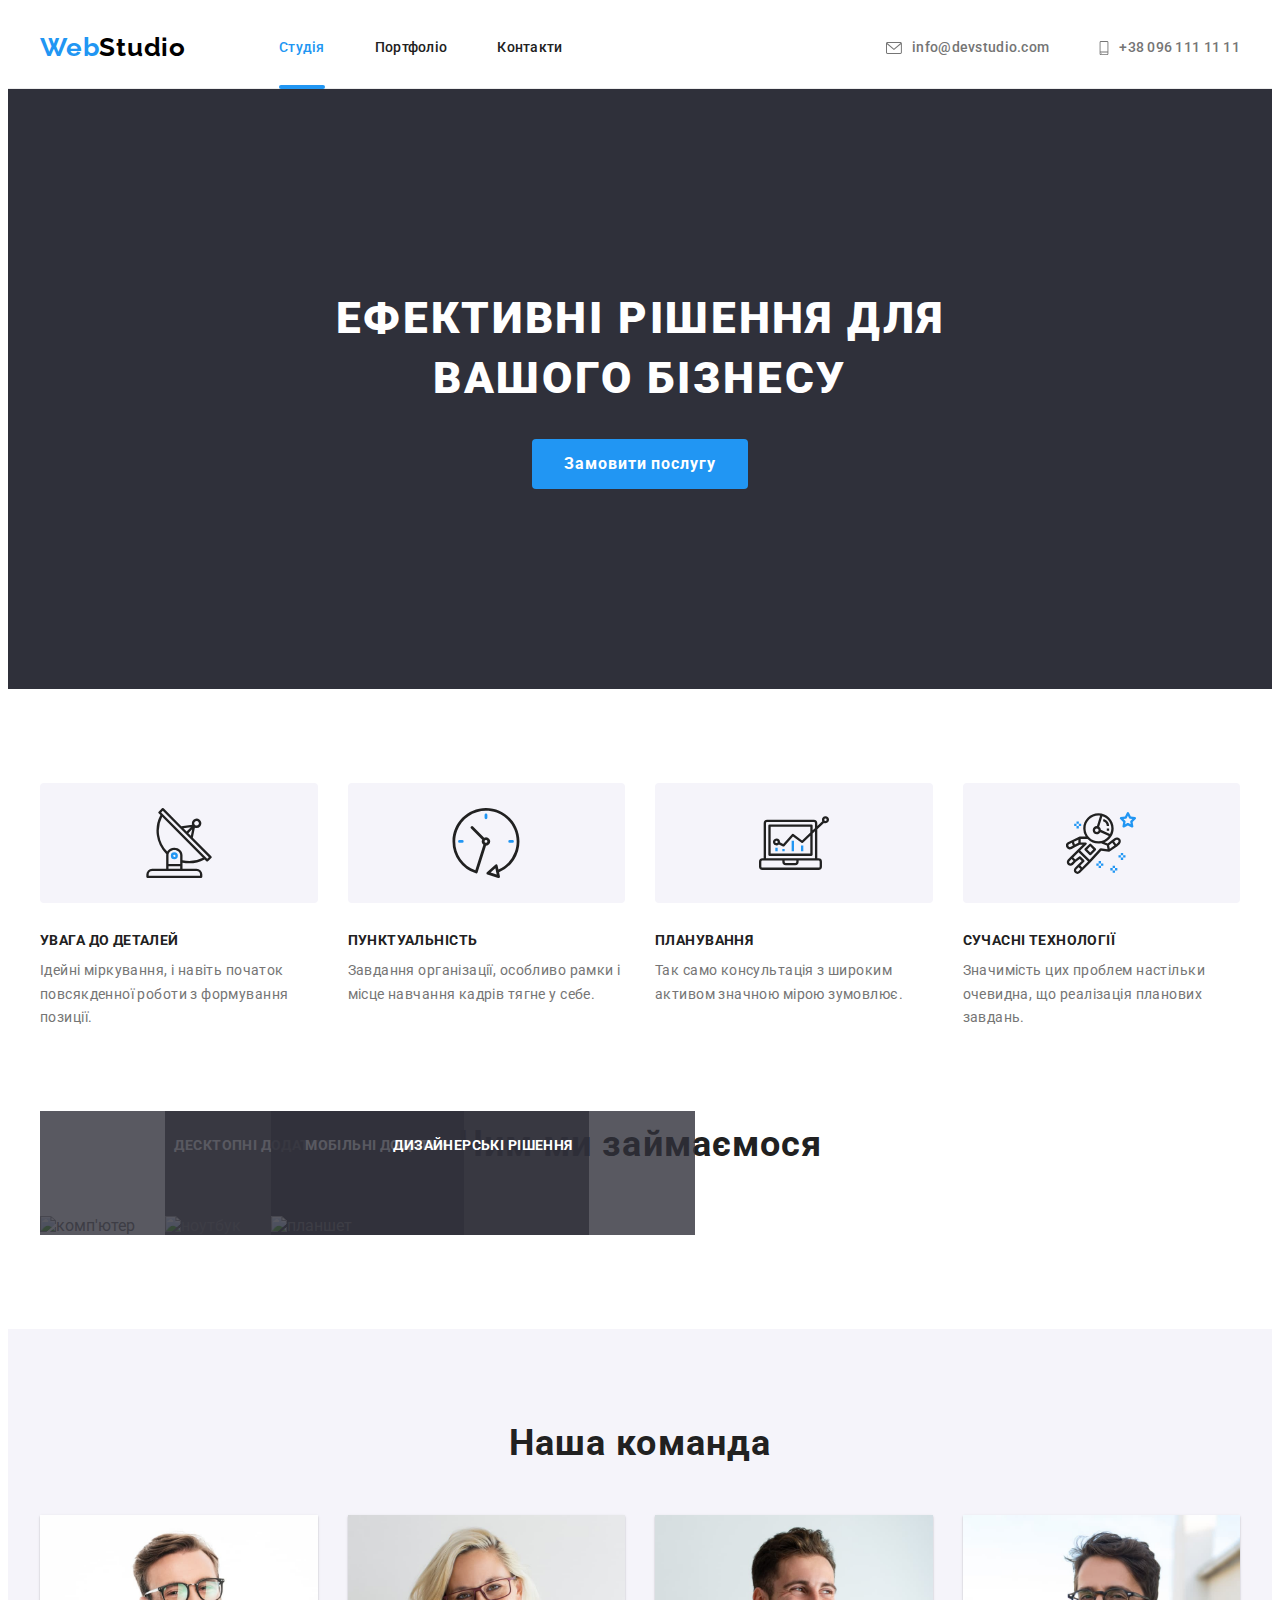
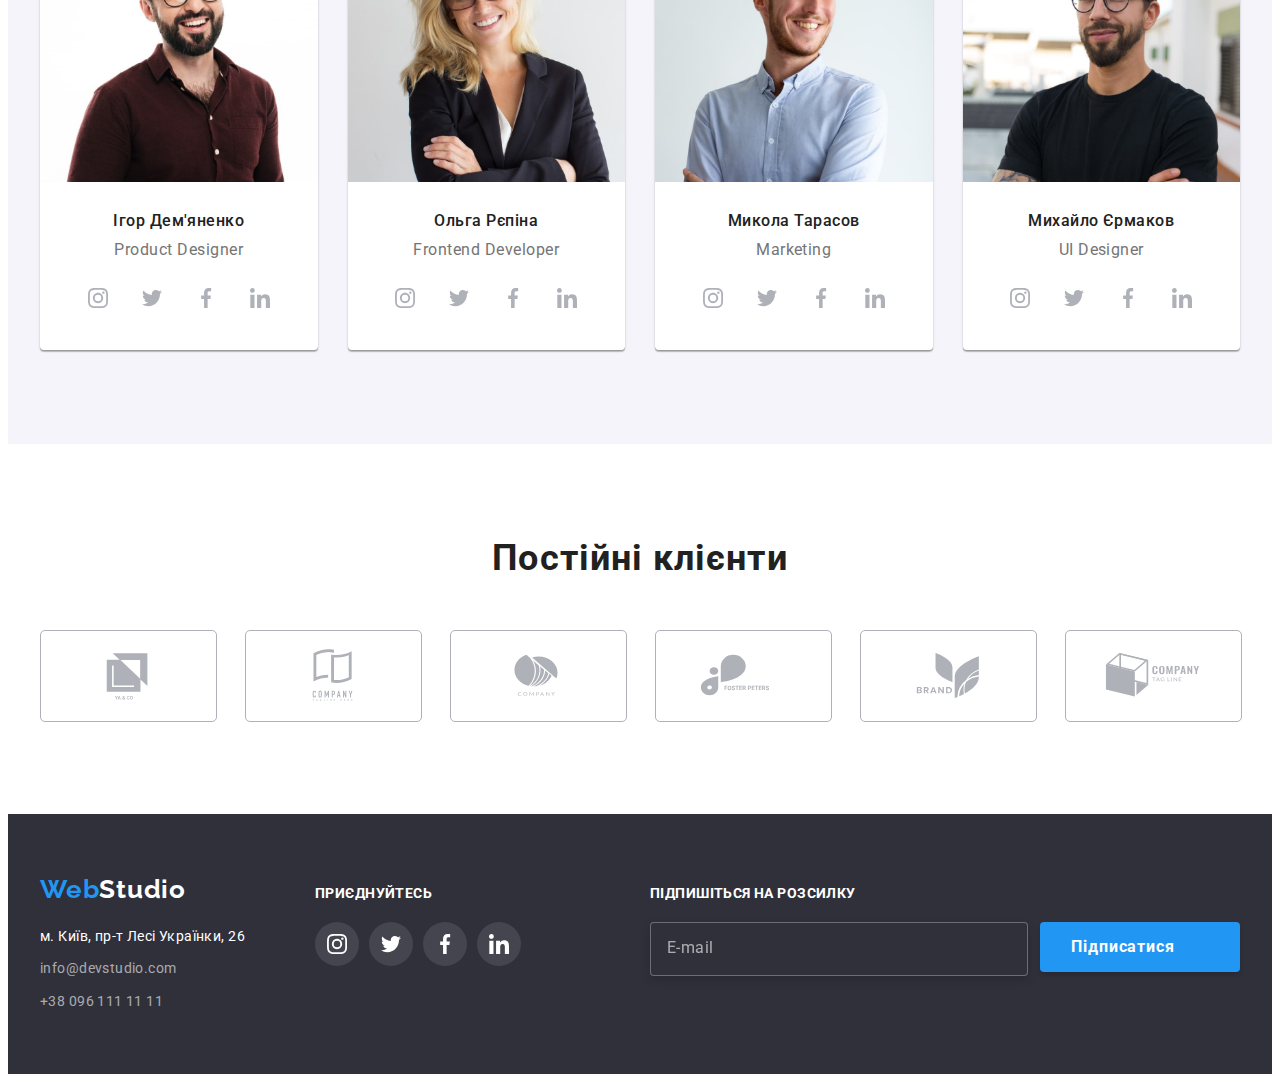
==== commit b6b330d5: "without-photo" ====
--- a/index.html
+++ b/index.html
@@ -17,10 +17,10 @@
   </head>
   <body>
     <!-- Шапка сайту -->
-    <!-- <header class="page-header">
+    <header class="page-header">
       <div class="container main-nav">
         <nav class="header-nav">
-          <a href="./index.html" class="header-logo link"
+          <a href="./index.html" class="header-logo link site-logo"
             ><span class="logo">Web</span>Studio</a
           >
           <ul class="nav-list list">
@@ -37,24 +37,73 @@
         </nav>
         
         <ul class="contact-list list">
-          <li class="item">
+          <li class="contact-item">
             <a href="mailto:info@devstudio.com" class="contact-link link"
               > <svg class="contact-icon" width="16" height="12">
                 <use href="./images/icons.svg#icon-envelope"></use>
               </svg>info@devstudio.com</a
             >
           </li>
-          <li class="item">
+          <li class="contact-item">
             <a href="tel:+380961111111" class="contact-link link"
-              ><svg class="contact-icon" width="10" height="16">
+              ><svg class="contact-icon" width="10" height="14">
                 <use href="./images/icons.svg#icon-smartphone"></use>
               </svg>+38 096 111 11 11</a
             >
           </li>
         </ul>
+        <button type="button" class="menu-open" data-menu-open>
+          <svg width="40" height="40" aria-label="Mobile menu">
+            <use class="icon-menu" href="./images/icons.svg#icon-menu_40px"></use>
+          </svg>
+        </button>
+      </div>
         
+      <div class="mob-menu is-hidden" data-menu>
+        <div class="container">
+          <div class="mob-menu-top">
+            <button type="button" class="menu-close" data-menu-close>
+              <svg width="40" height="40" aria-label="Mobile menu">
+                <use class="icon-menu" href="./images/icons.svg#icon-close_40px"></use>
+              </svg>
+            </button>
+            <ul class="list mobile-list" data-menu>
+              <li class="mobile-item"><a href="" class="link mobile-link current">Студія</a></li>
+              <li class="mobile-item"><a href="./portfolio.html" class="link mobile-link">Портфоліо</a></li>
+              <li class="mobile-item"><a href="" class="link mobile-link">Контакти</a></li>
+            </ul>
+          </div>
+          <div class="mob-menu-bottom">
+            <ul class="list mobile-contacts">                
+              <li class="mobile-item">
+                  <a href="tel:+380681115097" class="link mob-tel">
+                      +38 068 111 50 97</a>
+              </li>
+              <li class="mobile-item">
+                  <a href="mailto:maximgnat24@gmail.com" class="link mob-mail">
+                      maximgnat24@gmail.com</a>
+              </li>
+            </ul>
+            <ul class="list mob-soc">
+              <li class="mob-soc-item">
+                  <a href="" class="link mob-soc-link">Instagram</a>
+              </li>
+              <li class="mob-soc-item">
+                  <a href="" class="link mob-soc-link">Twitter</a>
+              </li>
+              <li class="mob-soc-item">
+                  <a href="" class="link mob-soc-link">Facebook</a>
+              </li>
+              <li class="mob-soc-item">
+                  <a href="" class="link mob-soc-link">LinkedIn</a>
+              </li>
+            </ul>
+          </div>
+        </div>       
       </div>
-    </header> -->
+        
+      
+    </header>
     <main>
       <!-- секція герой -->
       <section class="hero bg">
@@ -427,54 +476,63 @@
       </section>
     </main>
     <!-- футер -->
-    <!-- <footer class="page-footer">
-      <div class="container">
-        <div class="address-container">
-      <a href="./index.html" class="header-logo link"
-        ><span class="logo">Web</span>Studio</a
-      >
-      <address class="address">
-        <ul class="footer-list list">
-          <li class="item">
-            <a
-              href="https://goo.gl/maps/CPtrU1FHBa2aNyZL9"
-              target="_blank"
-              rel="noopener noreferrer nofollow"
-              class="address-link link"
-              >м. Київ, пр-т Лесі Українки, 26</a
-            >
-          </li>
-          <li class="item">
-            <a href="mailto:info@devstudio.com" class="address-contacts link"
-              >info@devstudio.com</a
-            >
-          </li>
-          <li class="item">
-            <a href="tel:+380961111111" class="address-contacts link"
-              >+38 096 111 11 11</a
-            >
-          </li>
-        </ul>
-      </address>
-      </div>  
+    <footer class="page-footer">
+      <div class="container footer-container">
+        <div class="address-soc-wrap">
+          <div class="address-container">
+            <a href="./index.html" class="header-logo link"
+              ><span class="logo">Web</span>Studio</a>
+            <address class="address">
+              <ul class="footer-list list">
+                <li class="item">
+                  <a
+                    href="https://goo.gl/maps/CPtrU1FHBa2aNyZL9"
+                    target="_blank"
+                    rel="noopener noreferrer nofollow"
+                    class="address-link link"
+                    >м. Київ, пр-т Лесі Українки, 26</a
+                  >
+                </li>
+                <li class="item">
+                  <a href="mailto:info@devstudio.com" class="address-contacts link"
+                    >info@devstudio.com</a
+                  >
+                </li>
+                <li class="item">
+                  <a href="tel:+380961111111" class="address-contacts link"
+                    >+38 096 111 11 11</a
+                  >
+                </li>
+              </ul>
+            </address>
+          </div>  
       
-      <div class="footer-soc">
-        <p class="footer-soc-title">Приєднуйтесь</p> 
-          <ul class="footer-soc-list list">
-            <li class="footer-soc-item">
+          <div class="footer-soc">
+            <p class="footer-soc-title">Приєднуйтесь</p> 
+              <ul class="footer-soc-list list">
+                <li class="footer-soc-item">
                 <a href="" class="footer-soc-link link"
                 target="_blank" rel="noopener noreferrer nofollow">
                   <svg class="footer-soc-icon" width="20" height="20">
                     <use href="./images/icons.svg#icon-instagram"></use>
                   </svg>
                   </a>
-            </li>
+                </li>
+                <li class="footer-soc-item">
+                <a href="" class="footer-soc-link link"
+                target="_blank"
+              rel="noopener noreferrer nofollow">
+                  <svg class="footer-soc-icon" width="20" height="20">
+                    <use href="./images/icons.svg#icon-twitter"></use>
+                  </svg>
+                </a>
+              </li>
               <li class="footer-soc-item">
                 <a href="" class="footer-soc-link link"
                 target="_blank"
               rel="noopener noreferrer nofollow">
                   <svg class="footer-soc-icon" width="20" height="20">
-                    <use href="./images/icons.svg#icon-twitter"></use>
+                    <use href="./images/icons.svg#icon-facebook"></use>
                   </svg>
                 </a>
               </li>
@@ -483,22 +541,15 @@
                 target="_blank"
               rel="noopener noreferrer nofollow">
                   <svg class="footer-soc-icon" width="20" height="20">
-                    <use href="./images/icons.svg#icon-facebook"></use>
-                  </svg>
-                </a>
-              </li>
-              <li class="footer-soc-item">
-                <a href="" class="footer-soc-link link"
-                target="_blank"
-              rel="noopener noreferrer nofollow">
-                  <svg class="footer-soc-icon" width="20" height="20">
                     <use href="./images/icons.svg#icon-linkedin"></use>
                   </svg>
                 </a>
               </li>
           </ul>
         
-      </div>
+          </div>
+        </div>
+
       <div class="send-container">
         <p class="send-title">Підпишіться на розсилку</p>
         <form class="user-send">          
@@ -512,10 +563,10 @@
         </form>
       </div>
       </div>
-    </footer> -->
-
-
-    <!-- <div class="backdrop is-hidden" data-modal>
+    </footer>
+
+
+    <div class="backdrop is-hidden" data-modal>
       <div class="modal">
         <button type="button" class="modal-close" data-modal-close>
           <svg class="modal-close-icon" width="18" height="18">
@@ -582,9 +633,10 @@
           <button type="submit" class="modal-send">Відправити</button>
         </form>
       </div>
-      </div> -->
+      </div>
     
     <script src="./js/modal.js"></script>
+    <script src="./js/menu.js"></script>
   </body>
 </html>
 
--- a/css/main.min.css
+++ b/css/main.min.css
@@ -1 +1 @@
-:root{--page-back-color: #ffffff;--hero-back-color: #2f303a;--command-back-color: #f5f4fa;--footer-back-color: #2f303a;--primary-text-color: #757575;--title-text-color: #212121;--accent-text-color: #2196f3;--logo-text-color: #000000;--header-contacts-color: #757575;--hero-title-color: #ffffff;--footer-address-color: #ffffff;--footer-contacts-color: rgba(255, 255, 255, 0.6);--color-border-clients: #AFB1B8;--comand-soc-link: #AFB1B8;--color-soc-footer: #ffffff;--comand-soc-hover: #2196f3;--color-projects-top: #ffffff;--background-modal: #ffffff;--color-modal-title: #212121;--button-form-send: #2196f3;--background-form-send: #188CE8;--modal-label: #757575;--bg-gradient: linear-gradient( rgba(47, 48, 58, 0.4), rgba(47, 48, 58, 0.4))}p,h1,h2,h3,h4,h5,h6{margin:0}ul,ol{padding-left:0;margin:0}button{cursor:pointer}address{font-style:normal}img{display:block;max-width:100%;height:auto;width:100%}body{background:var(--page-back-color);font-family:"Roboto",sans-serif;color:var(--primary-text-color)}.link{text-decoration:none}.list{list-style:none}.section{padding-top:60px;padding-bottom:60px}.section:nth-child(3){padding-top:0}@media screen and (min-width: 1200px){.section{padding-top:94px;padding-bottom:94px}}.visually-hidden{position:absolute;white-space:nowrap;width:1px;height:1px;overflow:hidden;border:0;padding:0;clip:rect(0 0 0 0);-webkit-clip-path:inset(50%);clip-path:inset(50%);margin:-1px}.container{width:100%;margin-left:auto;margin-right:auto;padding:0 15px}@media screen and (min-width: 480px){.container{max-width:480px}}@media screen and (min-width: 768px){.container{max-width:768px}}@media screen and (min-width: 1200px){.container{max-width:1200px}}.section-title{margin-bottom:30px;font-weight:700;font-size:28px;line-height:1.18;letter-spacing:.03em;text-align:center;color:var(--title-text-color)}@media screen and (min-width: 1200px){.section-title{margin-bottom:50px;font-weight:700;font-size:36px;line-height:1.16;letter-spacing:.03em}}.backdrop{width:100%;height:100%;background-color:rgba(0,0,0,.2);position:fixed;top:0;transition:opacity 250ms cubic-bezier(0.4, 0, 0.2, 1),visibility 250ms cubic-bezier(0.4, 0, 0.2, 1)}.modal{padding:40px;position:absolute;top:50%;left:50%;transform:translate(-50%, -50%) scale(1);transition:transform 250ms cubic-bezier(0.4, 0, 0.2, 1);width:528px;min-height:581px;background:var(--background-modal);box-shadow:0px 1px 3px rgba(0,0,0,.12),0px 1px 1px rgba(0,0,0,.14),0px 2px 1px rgba(0,0,0,.2);border-radius:4px}.backdrop.is-hidden .modal{transform:translate(-50%, -50%) scale(0)}.modal-close{width:30px;height:30px;background-color:rgba(0,0,0,0);border:1px solid rgba(0,0,0,.1);border-radius:50%;position:absolute;top:8px;right:8px;display:flex;align-items:center;justify-content:center;cursor:pointer;transition:fill 250ms cubic-bezier(0.4, 0, 0.2, 1)}.modal-close:hover,.modal-close:focus{fill:var(--comand-soc-hover)}.backdrop.is-hidden{opacity:0;visibility:hidden;pointer-events:none}.modal-title{margin-bottom:12px;font-weight:700;font-size:20px;line-height:1.15;letter-spacing:.03em;text-align:center;color:var(--color-modal-title)}.modal-field{margin-bottom:10px}.input-wrap{position:relative}.modal-input-icon{position:absolute;left:12px;top:50%;transform:translateY(-50%);transition:fill 250ms cubic-bezier(0.4, 0, 0.2, 1)}.modal-input:focus+.modal-input-icon,.modal-input:hover+.modal-input-icon{fill:var(--button-form-send)}.modal-input{width:100%;height:40px;border:1px solid rgba(33,33,33,.2);border-radius:4px;padding-left:42px;outline:rgba(0,0,0,0);color:#3d3e45;font-size:14px;transition:border-color 250ms cubic-bezier(0.4, 0, 0.2, 1)}.modal-input:focus,.modal-input:hover{border-color:var(--button-form-send)}.modal-input::-moz-placeholder{font-size:12px;color:rgba(117,117,117,.5);-moz-transition:color 250ms cubic-bezier(0.4, 0, 0.2, 1);transition:color 250ms cubic-bezier(0.4, 0, 0.2, 1)}.modal-input:-ms-input-placeholder{font-size:12px;color:rgba(117,117,117,.5);-ms-transition:color 250ms cubic-bezier(0.4, 0, 0.2, 1);transition:color 250ms cubic-bezier(0.4, 0, 0.2, 1)}.modal-input::placeholder{font-size:12px;color:rgba(117,117,117,.5);transition:color 250ms cubic-bezier(0.4, 0, 0.2, 1)}.input-label{font-size:12px;display:block;margin-bottom:4px;color:var(--modal-label)}.modal-text{width:100%;height:120px;padding-top:12px;padding-left:16px;padding-right:16px;padding-bottom:12px;border:1px solid rgba(33,33,33,.2);border-radius:4px;outline:none;resize:none;color:var(--modal-label)}.modal-text::-moz-placeholder{font-size:12px;color:rgba(117,117,117,.5);-moz-transition:color 250ms cubic-bezier(0.4, 0, 0.2, 1);transition:color 250ms cubic-bezier(0.4, 0, 0.2, 1)}.modal-text:-ms-input-placeholder{font-size:12px;color:rgba(117,117,117,.5);-ms-transition:color 250ms cubic-bezier(0.4, 0, 0.2, 1);transition:color 250ms cubic-bezier(0.4, 0, 0.2, 1)}.modal-text::placeholder{font-size:12px;color:rgba(117,117,117,.5);transition:color 250ms cubic-bezier(0.4, 0, 0.2, 1)}.modal-send{width:200px;height:50px;padding:10px 52px;margin-left:auto;margin-right:auto;font-weight:700;font-size:16px;line-height:1.9;letter-spacing:.06em;display:flex;justify-content:center;align-items:center;text-align:center;border:none;color:var(--background-modal);background-color:var(--button-form-send);box-shadow:0px 4px 4px rgba(0,0,0,.15);border-radius:4px;transition:background-color 250ms cubic-bezier(0.4, 0, 0.2, 1)}.modal-send:hover,.modal-send:focus{background-color:var(--background-form-send)}.modal-check{display:flex;justify-content:center;align-items:center}.check-text{font-weight:400;font-size:14px;line-height:1.71;letter-spacing:.03em;display:flex;align-items:center;position:relative;margin-top:20px;margin-bottom:30px}.check-text span{width:16px;height:15px;border:2px solid #212121;border-radius:3px;margin-right:7px;display:flex;align-items:center;justify-content:center;fill:rgba(0,0,0,0);transition:background-color 250ms cubic-bezier(0.4, 0, 0.2, 1),fill 250ms cubic-bezier(0.4, 0, 0.2, 1)}.check-deal{color:var(--button-form-send);margin-left:5px}.input-check:checked+.check-text span{background-color:var(--button-form-send);border-color:rgba(0,0,0,0);fill:var(--background-modal);background-origin:border-box}.page-header{border-bottom:1px solid #ececec}.page-header .header-logo{display:block;padding-top:24px;padding-bottom:25px}.main-nav{display:flex}.header-nav{display:flex;align-items:center}.header-logo{font-family:"Raleway";font-weight:700;font-size:26px;line-height:1.19;letter-spacing:.03em;color:var(--logo-text-color)}.logo{color:var(--accent-text-color)}.header-link{position:relative;display:block;padding-top:32px;padding-bottom:32px;font-weight:500;font-size:14px;line-height:1.14;letter-spacing:.02em;color:var(--title-text-color);transition:color 250ms cubic-bezier(0.4, 0, 0.2, 1)}.header-link:hover,.header-link:focus{color:var(--accent-text-color)}.header-link.current{color:var(--accent-text-color)}.header-link.current::after{content:"";width:100%;height:4px;background-color:#2196f3;border-radius:2px;position:absolute;display:block;bottom:-1px}.contact-list{display:flex;margin-left:auto;gap:50px}.contact-link{display:flex;align-items:center;padding-top:32px;padding-bottom:32px;font-weight:500;font-size:14px;line-height:1.14;letter-spacing:.02em;color:var(--header-contacts-color);fill:var(--header-contacts-color);transition:color 250ms cubic-bezier(0.4, 0, 0.2, 1),fill 250ms cubic-bezier(0.4, 0, 0.2, 1)}.contact-link:hover,.contact-link:focus{color:var(--accent-text-color);fill:var(--accent-text-color)}.nav-list{display:flex;margin-left:93px;gap:50px}.contact-icon{margin-right:10px}.hero{padding:118px 0;max-width:100%}@media screen and (min-width: 1200px){.hero{padding:200px 0}}.bg{background:var(--hero-back-color);background-image:var(--bg-gradient),url(../../images/hero-bg-mob-1x.jpg);background-repeat:no-repeat;background-position:center;background-size:cover}@media(min-device-pixel-ratio: 2),(-webkit-min-device-pixel-ratio: 2),(min-resolution: 192dpi),(min-resolution: 2dppx){.bg{background-image:var(--bg-gradient),url(../../images/hero-bg-mob-2x.jpg)}}@media screen and (min-width: 768px){.bg{background-image:var(--bg-gradient),url(../../images/hero-bg-tab-1x.jpg)}}@media screen and (min-width: 768px)and (min-device-pixel-ratio: 2),screen and (min-width: 768px)and (-webkit-min-device-pixel-ratio: 2),screen and (min-width: 768px)and (min-resolution: 192dpi),screen and (min-width: 768px)and (min-resolution: 2dppx){.bg{background-image:var(--bg-gradient),url(../../images/hero-bg-tab-2x.jpg)}}@media screen and (min-width: 1200px){.bg{background-image:var(--bg-gradient),url(../../images/hero-bg-desk-1x.jpg)}}@media screen and (min-width: 1200px)and (min-device-pixel-ratio: 2),screen and (min-width: 1200px)and (-webkit-min-device-pixel-ratio: 2),screen and (min-width: 1200px)and (min-resolution: 192dpi),screen and (min-width: 1200px)and (min-resolution: 2dppx){.bg{background-image:var(--bg-gradient),url(../../images/hero-bg-desk-2x.jpg)}}.hero-title{margin-bottom:30px;margin-right:auto;margin-left:auto;max-width:280px;font-weight:900;font-size:20px;line-height:1.62;letter-spacing:.06em;text-align:center;text-transform:uppercase;color:var(--hero-title-color)}@media screen and (min-width: 480px){.hero-title{max-width:360px;font-weight:900;font-size:26px;line-height:1.62;letter-spacing:.06em}}@media screen and (min-width: 1200px){.hero-title{max-width:696px;font-weight:900;font-size:44px;line-height:1.36;letter-spacing:.06em}}.hero-btn{display:block;margin-left:auto;margin-right:auto;min-width:200px;height:50px;border:none;border-radius:4px;font-family:inherit;font-weight:700;font-size:16px;line-height:1.88;letter-spacing:.06em;color:var(--hero-title-color);background:var(--accent-text-color);transition:background-color 250ms cubic-bezier(0.4, 0, 0.2, 1)}@media screen and (min-width: 1200px){.hero-btn{min-width:216px}}.hero-btn:hover,.hero-btn:focus{background-color:#188ce8;cursor:pointer}.card-list{display:flex;flex-wrap:wrap;gap:30px}.card-list__item{width:100%}@media screen and (min-width: 768px){.card-list__item{flex-basis:calc((100% - 30px)/2)}}@media screen and (min-width: 1200px){.card-list__item{flex-basis:calc((100% - 90px)/4)}}.card-list__icon-container{height:120px;align-items:center;margin-bottom:30px;border-radius:4px;display:flex;justify-content:center;background-color:var(--command-back-color)}.card-list__title{margin-bottom:10px;font-weight:700;font-size:14px;line-height:1.14;letter-spacing:.03em;text-transform:uppercase;color:var(--title-text-color)}@media screen and (max-width: 767px){.card-list__title{text-align:center}}.card-list__text{font-weight:400;font-size:14px;line-height:1.71;letter-spacing:.03em}.picture-section{display:none}@media screen and (min-width: 1200px){.picture-section{display:block}}.picture-list{display:flex;gap:30px}.picture-list__item{position:relative}.picture-list__text{width:370px;height:70px;padding:27px;color:var(--hero-title-color);position:absolute;bottom:0;background:rgba(47,48,58,.8);font-weight:700;font-size:14px;line-height:1.14;letter-spacing:.03em;text-align:center;text-transform:uppercase}.comand{background:var(--command-back-color)}.comand-list{display:flex;flex-wrap:wrap;gap:30px}.comand-item{width:100%;box-shadow:0px 1px 3px rgba(0,0,0,.12),0px 1px 1px rgba(0,0,0,.14),0px 2px 1px rgba(0,0,0,.2);border-radius:0px 0px 4px 4px;background:var(--hero-title-color)}@media screen and (min-width: 768px){.comand-item{flex-basis:calc((100% - 30px)/2)}}@media screen and (min-width: 1200px){.comand-item{flex-basis:calc((100% - 90px)/4)}}.comand-photo{margin-bottom:30px}.comand-name{margin-bottom:10px;font-weight:500;font-size:16px;line-height:1.18;letter-spacing:.03em;text-align:center;color:var(--title-text-color)}.comand-text{margin-bottom:16px;font-weight:400;font-size:16px;line-height:1.18;letter-spacing:.03em;text-align:center}.comand-soc-list{display:flex;justify-content:center;gap:10px;margin-bottom:30px}.comand-soc-item{width:44px;height:44px}.comand-soc-link{width:100%;height:100%;border-radius:50%;display:flex;align-items:center;justify-content:center;transition:background-color 250ms cubic-bezier(0.4, 0, 0.2, 1),fill 250ms cubic-bezier(0.4, 0, 0.2, 1)}.comand-soc-link:hover,.comand-soc-link:focus{background-color:var(--comand-soc-hover)}.comand-soc-icon{fill:var(--comand-soc-link)}.comand-soc-link:hover .comand-soc-icon,.comand-soc-link:focus .comand-soc-icon{fill:var(--color-soc-footer)}.icon-list{display:flex;flex-wrap:wrap;gap:30px}.icon-list__item{width:calc((100% - 30px)/2);height:90px}@media screen and (min-width: 768px){.icon-list__item{width:calc((100% - 60px)/3)}}@media screen and (min-width: 1200px){.icon-list__item{width:calc((100% - 150px)/6)}}.icon-list__link{width:100%;height:100%;border:1px solid #afb1b8;border-radius:5px;display:flex;align-items:center;justify-content:center;transition:border-color 250ms cubic-bezier(0.4, 0, 0.2, 1),fill 250ms cubic-bezier(0.4, 0, 0.2, 1)}.icon-list__link:hover,.icon-list__link:focus{border-color:var(--comand-soc-hover)}.icon-list__soc-icon{fill:var(--color-border-clients);transition:fill 250ms cubic-bezier(0.4, 0, 0.2, 1)}.icon-list__link:hover .icon-list__soc-icon,.icon-list__link:focus .icon-list__soc-icon{fill:var(--comand-soc-hover)}.page-footer{padding:60px 0;background:var(--footer-back-color)}.page-footer .container{display:flex;align-items:baseline}.page-footer .header-logo{display:inline-block;margin-bottom:20px;color:var(--hero-title-color)}.footer-list .item+.item{margin-top:9px}.address-link{display:inline-block;font-size:14px;line-height:1.71;letter-spacing:.03em;color:var(--footer-address-color);transition:color 250ms cubic-bezier(0.4, 0, 0.2, 1)}.address-link:hover,.address-link:focus{color:var(--accent-text-color)}.address-contacts{display:inline-block;font-size:14px;line-height:1.71;letter-spacing:.03em;color:var(--footer-contacts-color);transition:color 250ms cubic-bezier(0.4, 0, 0.2, 1)}.address-contacts:hover,.address-contacts:focus{color:var(--accent-text-color)}.footer-soc{margin-left:70px}.footer-soc-title{display:inline-block;margin-bottom:20px;font-weight:700;font-size:14px;line-height:1.14;letter-spacing:.03em;text-transform:uppercase;color:var(--color-soc-footer)}.footer-soc-list{display:flex;gap:10px}.footer-soc-item{width:44px;height:44px}.footer-soc-link{width:100%;height:100%;border-radius:50%;display:flex;align-items:center;justify-content:center;background-color:rgba(255,255,255,.1);transition:background-color 250ms cubic-bezier(0.4, 0, 0.2, 1),fill 250ms cubic-bezier(0.4, 0, 0.2, 1)}.footer-soc-link:hover,.footer-soc-link:focus{background-color:var(--comand-soc-hover)}.footer-soc-icon{fill:var(--color-soc-footer);transition:fill 250ms cubic-bezier(0.4, 0, 0.2, 1)}.footer-soc-link:hover .footer-soc-icon,.footer-soc-link:focus .footer-soc-icon{fill:var(--color-soc-footer)}.send-container{margin-left:auto}.send-title{margin-bottom:20px;font-weight:700;font-size:14px;line-height:1.14;letter-spacing:.03em;text-transform:uppercase;color:var(--hero-title-color)}.user-send{margin:0;display:flex}.send-input{width:358px;height:50px;margin-right:12px;padding-left:16px;border:1px solid rgba(255,255,255,.3);border-radius:4px;background-color:var(--footer-back-color);filter:drop-shadow(0px 4px 4px rgba(0, 0, 0, 0.15))}.send-input::-moz-placeholder{font-family:"Roboto";font-style:normal;font-weight:400;font-size:16px;line-height:1.25;letter-spacing:.03em;color:rgba(255,255,255,.6)}.send-input:-ms-input-placeholder{font-family:"Roboto";font-style:normal;font-weight:400;font-size:16px;line-height:1.25;letter-spacing:.03em;color:rgba(255,255,255,.6)}.send-input::placeholder{font-family:"Roboto";font-style:normal;font-weight:400;font-size:16px;line-height:1.25;letter-spacing:.03em;color:rgba(255,255,255,.6)}.send-btn{display:flex;justify-content:center;align-items:center;margin:0;padding:0;min-width:200px;height:50px;border:none;background-color:var(--accent-text-color);box-shadow:0px 4px 4px rgba(0,0,0,.15);border-radius:4px;font-family:"Roboto";font-style:normal;font-weight:700;font-size:16px;line-height:1.88;letter-spacing:.06em;color:var(--hero-title-color);transition:background-color 250ms cubic-bezier(0.4, 0, 0.2, 1)}.send-btn::after{content:"";height:24px;width:24px;margin-left:10px;background-image:url(../images/icon-send.svg);background-size:auto;background-repeat:no-repeat;background-position:center}.send-btn:hover,.send-btn:focus{cursor:pointer;background-color:var(--background-form-send)}.filter{margin-bottom:50px;display:flex;gap:8px;justify-content:center}.filter-btn{border-radius:4px;border:none;padding:6px 22px;font-family:Roboto;font-weight:500;font-size:16px;line-height:1.62;letter-spacing:.03em;text-align:center;color:var(--title-text-color);background:var(--command-back-color);transition:background-color 250ms cubic-bezier(0.4, 0, 0.2, 1),color 250ms cubic-bezier(0.4, 0, 0.2, 1),box-shadow 250ms cubic-bezier(0.4, 0, 0.2, 1)}.filter-btn:first-child{padding:6px 25px}.filter-btn:hover,.filter-btn:focus{color:var(--hero-title-color);background:var(--accent-text-color);box-shadow:0px 3px 1px rgba(0,0,0,.1),0px 1px 2px rgba(0,0,0,.08),0px 2px 2px rgba(0,0,0,.12)}.projects-list{display:flex;flex-wrap:wrap;gap:30px}.projects-item{flex-basis:calc((100% - 60px)/3)}.card-link{display:inline-block;transition:box-shadow 250ms cubic-bezier(0.4, 0, 0.2, 1)}.card-link:hover,.card-link:focus{box-shadow:0px 1px 1px rgba(0,0,0,.12),0px 4px 4px rgba(0,0,0,.06),1px 4px 6px rgba(0,0,0,.16)}.projects-item-wrap{position:relative;overflow:hidden}.projects-item-top{position:absolute;top:0;padding:63px 24px;font-weight:400;font-size:18px;line-height:1.56;letter-spacing:.03em;color:var(--color-projects-top);background-color:rgba(33,150,243,.9);height:100%;transform:translateY(100%);transition:transform 250ms cubic-bezier(0.4, 0, 0.2, 1)}.card-link:hover .projects-item-top,.card-link:focus .projects-item-top{transform:translateY(0)}.projects-container{padding:20px 24px;border:1px solid #eee;border-top:none}.projects-title{margin-bottom:4px;font-weight:700;font-size:18px;line-height:2;letter-spacing:.06em;color:var(--title-text-color)}.projects-text{font-weight:400;font-size:16px;line-height:1.88;letter-spacing:.03em;color:var(--primary-text-color)}/*# sourceMappingURL=main.min.css.map */+:root{--page-back-color: #ffffff;--hero-back-color: #2f303a;--command-back-color: #f5f4fa;--footer-back-color: #2f303a;--primary-text-color: #757575;--title-text-color: #212121;--accent-text-color: #2196f3;--logo-text-color: #000000;--header-contacts-color: #757575;--hero-title-color: #ffffff;--footer-address-color: #ffffff;--footer-contacts-color: rgba(255, 255, 255, 0.6);--color-border-clients: #AFB1B8;--comand-soc-link: #AFB1B8;--color-soc-footer: #ffffff;--comand-soc-hover: #2196f3;--color-projects-top: #ffffff;--background-modal: #ffffff;--color-modal-title: #212121;--button-form-send: #2196f3;--background-form-send: #188CE8;--modal-label: #757575;--bg-gradient: linear-gradient( rgba(47, 48, 58, 0.4), rgba(47, 48, 58, 0.4))}p,h1,h2,h3,h4,h5,h6{margin:0}ul,ol{padding-left:0;margin:0}button{cursor:pointer}address{font-style:normal}img{display:block;max-width:100%;height:auto;width:100%}body{background:var(--page-back-color);font-family:"Roboto",sans-serif;color:var(--primary-text-color)}.link{text-decoration:none}.list{list-style:none}.section{padding-top:60px;padding-bottom:60px}.section:nth-child(3){padding-top:0}@media screen and (min-width: 1200px){.section{padding-top:94px;padding-bottom:94px}}.visually-hidden{position:absolute;white-space:nowrap;width:1px;height:1px;overflow:hidden;border:0;padding:0;clip:rect(0 0 0 0);-webkit-clip-path:inset(50%);clip-path:inset(50%);margin:-1px}.container{width:100%;margin-left:auto;margin-right:auto;padding:0 15px}@media screen and (min-width: 480px){.container{max-width:480px}}@media screen and (min-width: 768px){.container{max-width:768px}}@media screen and (min-width: 1200px){.container{max-width:1200px}}.section-title{margin-bottom:30px;font-weight:700;font-size:28px;line-height:1.18;letter-spacing:.03em;text-align:center;color:var(--title-text-color)}@media screen and (min-width: 1200px){.section-title{margin-bottom:50px;font-weight:700;font-size:36px;line-height:1.16;letter-spacing:.03em}}.backdrop{width:100%;height:100%;background-color:rgba(0,0,0,.2);position:fixed;top:0;transition:opacity 250ms cubic-bezier(0.4, 0, 0.2, 1),visibility 250ms cubic-bezier(0.4, 0, 0.2, 1)}.modal{padding:40px;position:absolute;top:50%;left:50%;transform:translate(-50%, -50%) scale(1);transition:transform 250ms cubic-bezier(0.4, 0, 0.2, 1);width:100%;min-height:581px;background:var(--background-modal);box-shadow:0px 1px 3px rgba(0,0,0,.12),0px 1px 1px rgba(0,0,0,.14),0px 2px 1px rgba(0,0,0,.2);border-radius:4px}@media screen and (min-width: 480px){.modal{width:450px}}@media screen and (min-width: 1200px){.modal{width:528px}}.backdrop.is-hidden .modal{transform:translate(-50%, -50%) scale(0)}.modal-close{width:30px;height:30px;background-color:rgba(0,0,0,0);border:1px solid rgba(0,0,0,.1);border-radius:50%;position:absolute;top:8px;right:8px;display:flex;align-items:center;justify-content:center;cursor:pointer;transition:fill 250ms cubic-bezier(0.4, 0, 0.2, 1)}.modal-close:hover,.modal-close:focus{fill:var(--comand-soc-hover)}.backdrop.is-hidden{opacity:0;visibility:hidden;pointer-events:none}.modal-title{margin-bottom:12px;font-weight:700;font-size:20px;line-height:1.15;letter-spacing:.03em;text-align:center;color:var(--color-modal-title)}.modal-field{margin-bottom:10px}.input-wrap{position:relative}.modal-input-icon{position:absolute;left:12px;top:50%;transform:translateY(-50%);transition:fill 250ms cubic-bezier(0.4, 0, 0.2, 1)}.modal-input:focus+.modal-input-icon,.modal-input:hover+.modal-input-icon{fill:var(--button-form-send)}.modal-input{width:100%;height:40px;border:1px solid rgba(33,33,33,.2);border-radius:4px;padding-left:42px;outline:rgba(0,0,0,0);color:#3d3e45;font-size:14px;transition:border-color 250ms cubic-bezier(0.4, 0, 0.2, 1)}.modal-input:focus,.modal-input:hover{border-color:var(--button-form-send)}.modal-input::-moz-placeholder{font-size:12px;color:rgba(117,117,117,.5);-moz-transition:color 250ms cubic-bezier(0.4, 0, 0.2, 1);transition:color 250ms cubic-bezier(0.4, 0, 0.2, 1)}.modal-input:-ms-input-placeholder{font-size:12px;color:rgba(117,117,117,.5);-ms-transition:color 250ms cubic-bezier(0.4, 0, 0.2, 1);transition:color 250ms cubic-bezier(0.4, 0, 0.2, 1)}.modal-input::placeholder{font-size:12px;color:rgba(117,117,117,.5);transition:color 250ms cubic-bezier(0.4, 0, 0.2, 1)}.input-label{font-size:12px;display:block;margin-bottom:4px;color:var(--modal-label)}.modal-text{width:100%;height:120px;padding-top:12px;padding-left:16px;padding-right:16px;padding-bottom:12px;border:1px solid rgba(33,33,33,.2);border-radius:4px;outline:none;resize:none;color:var(--modal-label)}.modal-text::-moz-placeholder{font-size:12px;color:rgba(117,117,117,.5);-moz-transition:color 250ms cubic-bezier(0.4, 0, 0.2, 1);transition:color 250ms cubic-bezier(0.4, 0, 0.2, 1)}.modal-text:-ms-input-placeholder{font-size:12px;color:rgba(117,117,117,.5);-ms-transition:color 250ms cubic-bezier(0.4, 0, 0.2, 1);transition:color 250ms cubic-bezier(0.4, 0, 0.2, 1)}.modal-text::placeholder{font-size:12px;color:rgba(117,117,117,.5);transition:color 250ms cubic-bezier(0.4, 0, 0.2, 1)}.modal-send{width:200px;height:50px;padding:10px 52px;margin-left:auto;margin-right:auto;font-weight:700;font-size:16px;line-height:1.9;letter-spacing:.06em;display:flex;justify-content:center;align-items:center;text-align:center;border:none;color:var(--background-modal);background-color:var(--button-form-send);box-shadow:0px 4px 4px rgba(0,0,0,.15);border-radius:4px;transition:background-color 250ms cubic-bezier(0.4, 0, 0.2, 1)}.modal-send:hover,.modal-send:focus{background-color:var(--background-form-send)}.modal-check{display:flex;justify-content:center;align-items:center}.check-text{font-weight:400;font-size:7px;line-height:1.17;letter-spacing:.03em;display:flex;align-items:center;position:relative;margin-top:20px;margin-bottom:30px}@media screen and (min-width: 480px){.check-text{font-weight:400;font-size:12px;line-height:1.17;letter-spacing:.03em}}@media screen and (min-width: 1200px){.check-text{font-weight:400;font-size:14px;line-height:1.71;letter-spacing:.03em}}.check-text span{width:16px;height:15px;border:2px solid #212121;border-radius:3px;margin-right:7px;display:flex;align-items:center;justify-content:center;fill:rgba(0,0,0,0);transition:background-color 250ms cubic-bezier(0.4, 0, 0.2, 1),fill 250ms cubic-bezier(0.4, 0, 0.2, 1)}.check-deal{color:var(--button-form-send);margin-left:5px}.input-check:checked+.check-text span{background-color:var(--button-form-send);border-color:rgba(0,0,0,0);fill:var(--background-modal);background-origin:border-box}.mobile-btn{margin:0;padding:0;background-color:rgba(0,0,0,0);border:0;z-index:2}@media screen and (min-width: 768px){.mobile-btn{display:none}}.mobile-btn .icon-cross{display:none}.mobile-btn.is-open .icon-cross{display:block}.mobile-btn.is-open .icon-menu{display:none}.icon-cross:hover,.icon-cross:focus{fill:#2196f3}.menu-open{background-color:rgba(0,0,0,0);border:none;margin-left:auto}@media screen and (min-width: 768px){.menu-open{display:none}}.mob-menu{width:100vw;height:100vh;background-color:#fff;top:0;position:fixed;z-index:1;padding-top:48px;padding-bottom:48px}.mob-menu>.container{height:100%;display:flex;flex-direction:column;justify-content:space-between;overflow:auto}@media screen and (min-width: 768px){.mob-menu{display:none}}.mob-menu.is-hidden{display:none}.menu-close{position:absolute;top:10px;right:15px;background-color:rgba(0,0,0,0);border:none;margin-left:auto;display:block;margin-bottom:30px}.menu-close:hover,.menu-close:focus{fill:#2196f3}.mobile-list{margin-left:40px}.mobile-item:not(:last-child){margin-bottom:32px}.mobile-link{display:inline-block;font-weight:500;font-size:40px;line-height:1.05;letter-spacing:.02em;text-decoration:none;color:#212121}.mobile-link:hover,.mobile-link:focus{color:#2196f3}.mobile-link.current{color:var(--accent-text-color)}.mobile-contacts{margin-left:40px;margin-bottom:64px}.mobile-contacts>.mobile-item{width:100%}.mob-tel{font-weight:500;font-size:24px;line-height:1.18;letter-spacing:.02em;color:#2196f3}@media screen and (min-width: 480px){.mob-tel{font-weight:500;font-size:34px;line-height:1.18;letter-spacing:.02em}}.mob-mail{font-weight:500;font-size:18px;line-height:1.18;letter-spacing:.02em;color:#757575}@media screen and (min-width: 480px){.mob-mail{font-weight:500;font-size:24px;line-height:1.17;letter-spacing:.02em}}.mob-soc{display:flex;margin-left:40px}.mob-soc-item{padding-left:5px;padding-right:5px;text-align:center;border-right:1px solid rgba(33,33,33,.2)}@media screen and (min-width: 480px){.mob-soc-item{padding-left:10px;padding-right:10px}}.mob-soc-item:first-child{padding-left:0}.mob-soc-item:last-child{border-right:0}.mob-soc-link{font-weight:500;font-size:12px;line-height:1.18;letter-spacing:.02em;color:#2196f3}@media screen and (min-width: 480px){.mob-soc-link{font-weight:500;font-size:18px;line-height:1.22;letter-spacing:.02em}}.page-header{border-bottom:1px solid #ececec}.main-nav{display:flex}.header-nav{display:flex;align-items:center}.header-logo{font-family:"Raleway";font-weight:700;font-size:24px;line-height:1.17;letter-spacing:.03em;color:var(--logo-text-color)}@media screen and (min-width: 1200px){.header-logo{font-weight:700;font-size:26px;line-height:1.19;letter-spacing:.03em}}.logo{color:var(--accent-text-color)}.site-logo{display:block;padding-top:16px;padding-bottom:16px}@media screen and (min-width: 768px){.site-logo{padding-top:26px;padding-bottom:26px}}@media screen and (min-width: 1200px){.site-logo{padding-top:24px;padding-bottom:25px}}.header-link{position:relative;display:block;padding-top:32px;padding-bottom:32px;font-weight:500;font-size:14px;line-height:1.14;letter-spacing:.02em;color:var(--title-text-color);transition:color 250ms cubic-bezier(0.4, 0, 0.2, 1)}.header-link:hover,.header-link:focus{color:var(--accent-text-color)}.header-link.current{color:var(--accent-text-color)}.header-link.current::after{content:"";width:100%;height:4px;background-color:#2196f3;border-radius:2px;position:absolute;display:block;bottom:-1px}.contact-list{display:none}@media screen and (min-width: 768px){.contact-list{display:block;padding-top:21px;padding-bottom:21px;margin-left:auto}}@media screen and (min-width: 1200px){.contact-list{display:flex;align-items:center;gap:50px;margin-left:auto;padding:0}}.contact-item:not(:last-child){margin-bottom:10px}@media screen and (min-width: 1200px){.contact-item:not(:last-child){margin:0}}.contact-link{display:flex;align-items:center;font-weight:500;font-size:12px;line-height:1.17;letter-spacing:.02em;color:var(--header-contacts-color);fill:var(--header-contacts-color);transition:color 250ms cubic-bezier(0.4, 0, 0.2, 1),fill 250ms cubic-bezier(0.4, 0, 0.2, 1)}@media screen and (min-width: 1200px){.contact-link{padding-top:32px;padding-bottom:32px;font-weight:500;font-size:14px;line-height:1.14;letter-spacing:.02em}}.contact-link:hover,.contact-link:focus{color:var(--accent-text-color);fill:var(--accent-text-color)}.nav-list{display:none}@media screen and (min-width: 768px){.nav-list{display:flex;margin-left:93px;gap:50px}}.contact-icon{margin-right:10px}.hero{padding:118px 0;max-width:100%}@media screen and (min-width: 1200px){.hero{padding:200px 0}}.bg{background:var(--hero-back-color);background-image:var(--bg-gradient),url(../../images/hero-bg-mob-1x.jpg);background-repeat:no-repeat;background-position:center;background-size:cover}@media(min-device-pixel-ratio: 2),(-webkit-min-device-pixel-ratio: 2),(min-resolution: 192dpi),(min-resolution: 2dppx){.bg{background-image:var(--bg-gradient),url(../../images/hero-bg-mob-2x.jpg)}}@media screen and (min-width: 768px){.bg{background-image:var(--bg-gradient),url(../../images/hero-bg-tab-1x.jpg)}}@media screen and (min-width: 768px)and (min-device-pixel-ratio: 2),screen and (min-width: 768px)and (-webkit-min-device-pixel-ratio: 2),screen and (min-width: 768px)and (min-resolution: 192dpi),screen and (min-width: 768px)and (min-resolution: 2dppx){.bg{background-image:var(--bg-gradient),url(../../images/hero-bg-tab-2x.jpg)}}@media screen and (min-width: 1200px){.bg{background-image:var(--bg-gradient),url(../../images/hero-bg-desk-1x.jpg)}}@media screen and (min-width: 1200px)and (min-device-pixel-ratio: 2),screen and (min-width: 1200px)and (-webkit-min-device-pixel-ratio: 2),screen and (min-width: 1200px)and (min-resolution: 192dpi),screen and (min-width: 1200px)and (min-resolution: 2dppx){.bg{background-image:var(--bg-gradient),url(../../images/hero-bg-desk-2x.jpg)}}.hero-title{margin-bottom:30px;margin-right:auto;margin-left:auto;max-width:280px;font-weight:900;font-size:20px;line-height:1.62;letter-spacing:.06em;text-align:center;text-transform:uppercase;color:var(--hero-title-color)}@media screen and (min-width: 480px){.hero-title{max-width:360px;font-weight:900;font-size:26px;line-height:1.62;letter-spacing:.06em}}@media screen and (min-width: 1200px){.hero-title{max-width:696px;font-weight:900;font-size:44px;line-height:1.36;letter-spacing:.06em}}.hero-btn{display:block;margin-left:auto;margin-right:auto;min-width:200px;height:50px;border:none;border-radius:4px;font-family:inherit;font-weight:700;font-size:16px;line-height:1.88;letter-spacing:.06em;color:var(--hero-title-color);background:var(--accent-text-color);transition:background-color 250ms cubic-bezier(0.4, 0, 0.2, 1)}@media screen and (min-width: 1200px){.hero-btn{min-width:216px}}.hero-btn:hover,.hero-btn:focus{background-color:#188ce8;cursor:pointer}.card-list{display:flex;flex-wrap:wrap;gap:30px}.card-list__item{width:100%}@media screen and (min-width: 768px){.card-list__item{flex-basis:calc((100% - 30px)/2)}}@media screen and (min-width: 1200px){.card-list__item{flex-basis:calc((100% - 90px)/4)}}.card-list__icon-container{height:120px;align-items:center;margin-bottom:30px;border-radius:4px;display:flex;justify-content:center;background-color:var(--command-back-color)}.card-list__title{margin-bottom:10px;font-weight:700;font-size:14px;line-height:1.14;letter-spacing:.03em;text-transform:uppercase;color:var(--title-text-color)}@media screen and (max-width: 767px){.card-list__title{text-align:center}}.card-list__text{font-weight:400;font-size:14px;line-height:1.71;letter-spacing:.03em}.picture-section{display:none}@media screen and (min-width: 1200px){.picture-section{display:block}}.picture-list{display:flex;gap:30px}.picture-list__item{position:relative}.picture-list__text{width:370px;height:70px;padding:27px;color:var(--hero-title-color);position:absolute;bottom:0;background:rgba(47,48,58,.8);font-weight:700;font-size:14px;line-height:1.14;letter-spacing:.03em;text-align:center;text-transform:uppercase}.comand{background:var(--command-back-color)}.comand-list{display:flex;flex-wrap:wrap;gap:30px}.comand-item{width:100%;box-shadow:0px 1px 3px rgba(0,0,0,.12),0px 1px 1px rgba(0,0,0,.14),0px 2px 1px rgba(0,0,0,.2);border-radius:0px 0px 4px 4px;background:var(--hero-title-color)}@media screen and (min-width: 768px){.comand-item{flex-basis:calc((100% - 30px)/2)}}@media screen and (min-width: 1200px){.comand-item{flex-basis:calc((100% - 90px)/4)}}.comand-photo{margin-bottom:30px}.comand-name{margin-bottom:10px;font-weight:500;font-size:16px;line-height:1.18;letter-spacing:.03em;text-align:center;color:var(--title-text-color)}.comand-text{margin-bottom:16px;font-weight:400;font-size:16px;line-height:1.18;letter-spacing:.03em;text-align:center}.comand-soc-list{display:flex;justify-content:center;gap:10px;margin-bottom:30px}.comand-soc-item{width:44px;height:44px}.comand-soc-link{width:100%;height:100%;border-radius:50%;display:flex;align-items:center;justify-content:center;transition:background-color 250ms cubic-bezier(0.4, 0, 0.2, 1),fill 250ms cubic-bezier(0.4, 0, 0.2, 1)}.comand-soc-link:hover,.comand-soc-link:focus{background-color:var(--comand-soc-hover)}.comand-soc-icon{fill:var(--comand-soc-link)}.comand-soc-link:hover .comand-soc-icon,.comand-soc-link:focus .comand-soc-icon{fill:var(--color-soc-footer)}.icon-list{display:flex;flex-wrap:wrap;gap:30px}.icon-list__item{width:calc((100% - 30px)/2);height:90px}@media screen and (min-width: 768px){.icon-list__item{width:calc((100% - 60px)/3)}}@media screen and (min-width: 1200px){.icon-list__item{width:calc((100% - 150px)/6)}}.icon-list__link{width:100%;height:100%;border:1px solid #afb1b8;border-radius:5px;display:flex;align-items:center;justify-content:center;transition:border-color 250ms cubic-bezier(0.4, 0, 0.2, 1),fill 250ms cubic-bezier(0.4, 0, 0.2, 1)}.icon-list__link:hover,.icon-list__link:focus{border-color:var(--comand-soc-hover)}.icon-list__soc-icon{fill:var(--color-border-clients);transition:fill 250ms cubic-bezier(0.4, 0, 0.2, 1)}.icon-list__link:hover .icon-list__soc-icon,.icon-list__link:focus .icon-list__soc-icon{fill:var(--comand-soc-hover)}.page-footer{padding:60px 0;background:var(--footer-back-color)}.page-footer .header-logo{display:inline-flex;margin-bottom:20px;font-weight:700;font-size:24px;line-height:1.17;letter-spacing:.03em;color:var(--hero-title-color)}@media screen and (min-width: 1200px){.page-footer .header-logo{font-weight:700;font-size:26px;line-height:1.19;letter-spacing:.03em}}.footer-container{text-align:center;align-items:baseline}@media screen and (min-width: 1200px){.footer-container{display:flex;justify-content:space-between;text-align:left}}.address-soc-wrap{margin-bottom:60px}@media screen and (min-width: 768px){.address-soc-wrap{display:flex;justify-content:space-between;align-items:baseline;padding-left:61px;padding-right:74px}}@media screen and (min-width: 1200px){.address-soc-wrap{gap:70px;padding:0;margin:0}}.address-container{margin-bottom:60px}@media screen and (min-width: 768px){.address-container{margin-bottom:0}}.footer-list .item+.item{margin-top:8px}@media screen and (min-width: 1200px){.footer-list .item+.item{margin-top:9px}}.address-link{display:inline-block;font-size:14px;line-height:1.71;letter-spacing:.03em;color:var(--footer-address-color);transition:color 250ms cubic-bezier(0.4, 0, 0.2, 1)}.address-link:hover,.address-link:focus{color:var(--accent-text-color)}.address-contacts{display:inline-block;font-size:14px;line-height:1.71;letter-spacing:.03em;color:var(--footer-contacts-color);transition:color 250ms cubic-bezier(0.4, 0, 0.2, 1)}.address-contacts:hover,.address-contacts:focus{color:var(--accent-text-color)}.footer-soc-title{display:inline-block;margin-bottom:20px;font-weight:700;font-size:14px;line-height:1.14;letter-spacing:.03em;text-transform:uppercase;color:var(--color-soc-footer)}.footer-soc-list{display:flex;gap:10px;justify-content:center}.footer-soc-item{width:44px;height:44px}.footer-soc-link{width:100%;height:100%;border-radius:50%;display:flex;align-items:center;justify-content:center;background-color:rgba(255,255,255,.1);transition:background-color 250ms cubic-bezier(0.4, 0, 0.2, 1),fill 250ms cubic-bezier(0.4, 0, 0.2, 1)}.footer-soc-link:hover,.footer-soc-link:focus{background-color:var(--comand-soc-hover)}.footer-soc-icon{fill:var(--color-soc-footer);transition:fill 250ms cubic-bezier(0.4, 0, 0.2, 1)}.footer-soc-link:hover .footer-soc-icon,.footer-soc-link:focus .footer-soc-icon{fill:var(--color-soc-footer)}.send-title{margin-bottom:20px;font-weight:700;font-size:14px;line-height:1.14;letter-spacing:.03em;text-transform:uppercase;color:var(--hero-title-color)}.user-send{margin:0}@media screen and (min-width: 1200px){.user-send{display:flex;gap:12px}}.send-input{width:100%;height:50px;padding-left:16px;border:1px solid rgba(255,255,255,.3);border-radius:4px;background-color:var(--footer-back-color);filter:drop-shadow(0px 4px 4px rgba(0, 0, 0, 0.15))}@media screen and (min-width: 480px){.send-input{width:450px}}@media screen and (min-width: 1200px){.send-input{width:358px}}.send-input::-moz-placeholder{font-family:"Roboto";font-style:normal;font-weight:400;font-size:16px;line-height:1.25;letter-spacing:.03em;color:rgba(255,255,255,.6)}.send-input:-ms-input-placeholder{font-family:"Roboto";font-style:normal;font-weight:400;font-size:16px;line-height:1.25;letter-spacing:.03em;color:rgba(255,255,255,.6)}.send-input::placeholder{font-family:"Roboto";font-style:normal;font-weight:400;font-size:16px;line-height:1.25;letter-spacing:.03em;color:rgba(255,255,255,.6)}.send-btn{display:flex;justify-content:center;align-items:center;padding:0;margin-top:20px;margin-right:auto;margin-left:auto;min-width:200px;height:50px;border:none;background-color:var(--accent-text-color);box-shadow:0px 4px 4px rgba(0,0,0,.15);border-radius:4px;font-family:"Roboto";font-style:normal;font-weight:700;font-size:16px;line-height:1.88;letter-spacing:.06em;color:var(--hero-title-color);transition:background-color 250ms cubic-bezier(0.4, 0, 0.2, 1)}@media screen and (min-width: 1200px){.send-btn{margin:0}}.send-btn::after{content:"";height:24px;width:24px;margin-left:10px;background-image:url(../images/icon-send.svg);background-size:auto;background-repeat:no-repeat;background-position:center}.send-btn:hover,.send-btn:focus{cursor:pointer;background-color:var(--background-form-send)}.filter{margin-bottom:40px;display:flex;flex-wrap:wrap;gap:8px;row-gap:15px;justify-content:start}@media screen and (min-width: 768px){.filter{justify-content:center;margin-bottom:30px}}@media screen and (min-width: 1200px){.filter{margin-bottom:50px}}.filter-btn{border-radius:4px;border:none;padding:6px 22px;font-family:Roboto;font-weight:500;font-size:16px;line-height:1.62;letter-spacing:.03em;text-align:center;color:var(--title-text-color);background:var(--command-back-color);transition:background-color 250ms cubic-bezier(0.4, 0, 0.2, 1),color 250ms cubic-bezier(0.4, 0, 0.2, 1),box-shadow 250ms cubic-bezier(0.4, 0, 0.2, 1)}.filter-btn:first-child{padding:6px 25px}.filter-btn:hover,.filter-btn:focus{color:var(--hero-title-color);background:var(--accent-text-color);box-shadow:0px 3px 1px rgba(0,0,0,.1),0px 1px 2px rgba(0,0,0,.08),0px 2px 2px rgba(0,0,0,.12)}.projects-list{display:flex;flex-wrap:wrap;justify-content:center;gap:30px}.projects-item{flex-basis:100%}@media screen and (min-width: 768px){.projects-item{flex-basis:calc((100% - 30px)/2)}}@media screen and (min-width: 1200px){.projects-item{flex-basis:calc((100% - 60px)/3)}}.card-link{display:inline-block;transition:box-shadow 250ms cubic-bezier(0.4, 0, 0.2, 1)}.card-link:hover,.card-link:focus{box-shadow:0px 1px 1px rgba(0,0,0,.12),0px 4px 4px rgba(0,0,0,.06),1px 4px 6px rgba(0,0,0,.16)}.projects-item-wrap{position:relative;overflow:hidden}.projects-item-top{position:absolute;top:0;padding:63px 24px;font-weight:400;font-size:18px;line-height:1.56;letter-spacing:.03em;color:var(--color-projects-top);background-color:rgba(33,150,243,.9);height:100%;transform:translateY(100%);transition:transform 250ms cubic-bezier(0.4, 0, 0.2, 1)}.card-link:hover .projects-item-top,.card-link:focus .projects-item-top{transform:translateY(0)}.projects-container{padding:20px 24px;border:1px solid #eee;border-top:none}.projects-title{margin-bottom:4px;font-weight:700;font-size:18px;line-height:2;letter-spacing:.06em;color:var(--title-text-color)}.projects-text{font-weight:400;font-size:16px;line-height:1.88;letter-spacing:.03em;color:var(--primary-text-color)}/*# sourceMappingURL=main.min.css.map */